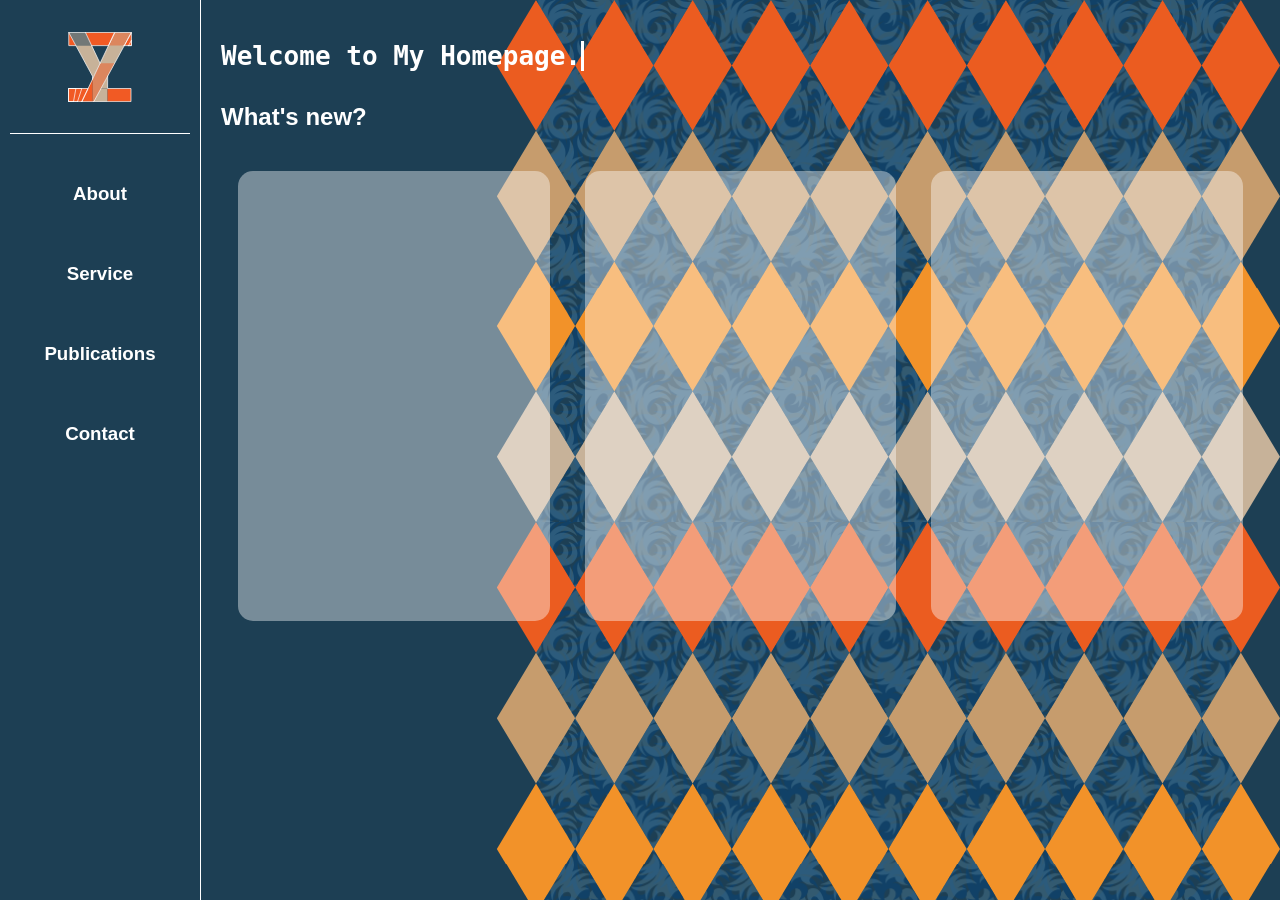
==== index.html @ d4dcdb44 "Add files via upload" ====
<!DOCTYPE html>
<html lang="en">
<head>
    <meta charset="UTF-8">
    <meta name="viewport" content="width=device-width, initial-scale=1.0">
    <title>Home Page</title>
    <link rel="stylesheet" href="styles.css">
</head>
<body>
    <div class="container">
        <div class="nav">
            <div class = "logo">
                <h1><a href="./index.html">
                    <img src="icon.svg" alt="Logo", style="height: 70px;">
                </a></h1>
            </div>
            <div class="dropdown-menu">
                <h3><div class = "dropdown-menu-subclass">About</div></h3>
                <ul>
                    <li><a href="./about/cv.html">Curriculum
                          Vitae</a></li>
                    <li><a href="./about/rp.html">Research Proposal</a></li>
                    <li><a href="./about/pv.html">Personal Values</a></li>
                </ul>
            </div>
            <div class="dropdown-menu">
                <h3><div class = "dropdown-menu-subclass">Service</div></h3>
                <ul>
                    <li><a href="./service/school.html">At School</a></li>
                    <li><a href="./service/social.html">Social</a></li>
                </ul>
            </div>
            <div class="dropdown-menu">
                <h3><a href="./publications.html"><div class = "dropdown-menu-subclass">Publications</div></a></h3>
            </div>
            <div class="dropdown-menu">
                <h3><div class = "dropdown-menu-subclass">Contact</div></h3>
                <ul>
                    <li><a href="#">Email</a></li>
                    <li><a href="#">WeChat</a></li>
                </ul>
            </div>
        </div>
        <div class="content">
            <h1><span class = "type-writer">Welcome to My Homepage.</span></h1>
            <h2><p>What's new?</p></h2>
            <div class="cards-container">
                <div class="cards">
                </div>
                <div class="cards">

                </div>
                <div class="cards">
                    
                </div>
            </div>
        </div>
    </div>
    <script src="script.js"></script>
</body>
</html>
---- styles.css ----
body, html {
    margin: 0;
    padding: 0;
    height: 100%;
    font-family: Arial, sans-serif, monospace;
}
.container {
    display: flex;
    height: 100vh;
}

.logo {
    text-align: center;
    width: 100%;
    background-color: #1d3f54;
    color: #e5c409;
    padding: 1px;
    box-sizing: border-box;
    /* add a border line at the bottom */
    border-bottom: 1px solid white;
}

.logo a {
    color: #e5c409;
    text-decoration: none;
}

.nav {
    width: 200px;
    background-color: #1d3f54;
    color: white;
    padding: 10px;
    box-sizing: border-box;
}

.dropdown-menu {
    margin-top: 30px;
    text-align: center;
    height: 50px;
    overflow-y: hidden;
    text-decoration: none;
    border: none;
}

.dropdown-menu:hover {
    border: white 1px solid;
    transition: all 1s ease;
}

.dropdown-menu:hover .dropdown-menu-subclass {
    color: #e5c409;
}

.dropdown-menu a {
    color: white;
    text-decoration: none;
}

.dropdown-menu ul a{
    color: white;
    text-decoration: none;
}

.dropdown-menu ul li {
    /* margin-bottom: 10px; */
    list-style: none;
    text-align: center;
    transform: translateX(-20px);
    padding: 10px;
}

.dropdown-menu ul a:hover {
    color: #e5c409;
    transition: color 1s;
}

.dropdown-menu ul li:hover {
    background-color: #1d3f54;
    border-radius: 10px;
    border: white 1px solid;
    transition: all 1s ease;
}

.content {
    flex: 1;
    padding: 20px;
    box-sizing: border-box;
    /* add linear gradient color */
    /* background: linear-gradient(90deg, #1d3f54, #e5c409); */
    /* use bg.svg as background */
    background-image: url('./bg.svg');
    border-left: 1px solid white;
}

.content h2 {
    color: white;
}

.type-writer {
    display: inline-block;
    font-family: monospace;
    white-space: nowrap;
    overflow: hidden;
    color: white;
    border-right: .15em solid white;
    animation: typewriter 2s steps(22) 1s 1 normal both, blink .75s step-end infinite;
}

@keyframes typewriter {
    from { width: 0; }
    to { width: 360px; }
}

@keyframes blink {
    50% { border-color: transparent; }
}

.cards-container {
    margin-top: 40px;
    display: flex;
    justify-content: space-around;
    flex-wrap: wrap;
}

.cards {
    width: 30%;
    height: 450px;
    border-radius: 15px;
    background-color: rgba(255, 255, 255, 0.4);
}

.cards:hover {
    background-color: rgba(255, 255, 255, 0.8);
    transition: all 1s ease;
}
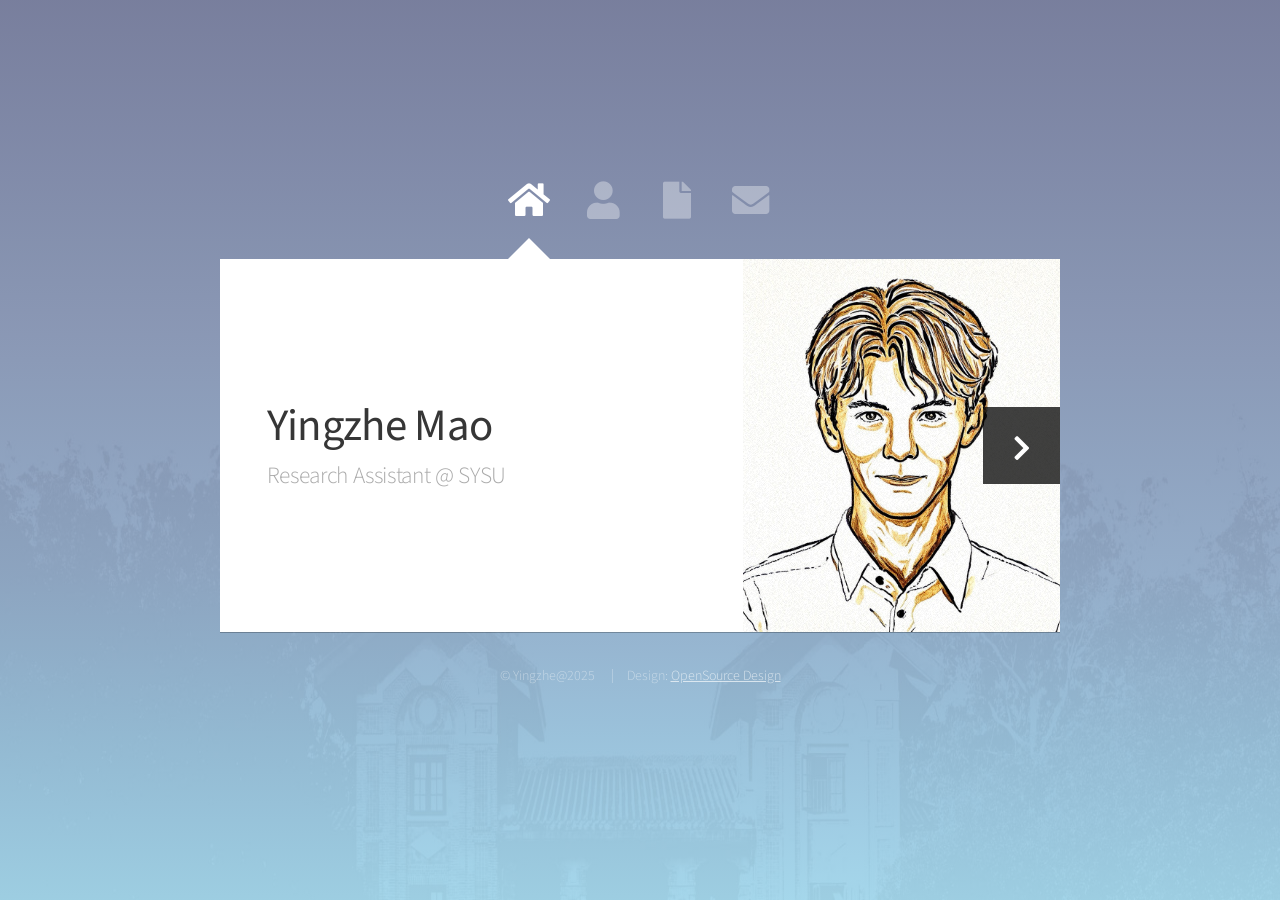
==== commit fea557a8: "Put all into git" ====
--- a/index.html
+++ b/index.html
@@ -1,61 +1,186 @@
-<!DOCTYPE html>
-<html lang="en">
-<head>
-    <meta charset="UTF-8">
-    <meta name="viewport" content="width=device-width, initial-scale=1.0">
-    <title>Home Page</title>
-    <link rel="stylesheet" href="styles.css">
-</head>
-<body>
-    <div class="container">
-        <div class="nav">
-            <div class = "logo">
-                <h1><a href="./index.html">
-                    <img src="icon.svg" alt="Logo", style="height: 70px;">
-                </a></h1>
-            </div>
-            <div class="dropdown-menu">
-                <h3><div class = "dropdown-menu-subclass">About</div></h3>
-                <ul>
-                    <li><a href="./about/cv.html">Curriculum
-                          Vitae</a></li>
-                    <li><a href="./about/rp.html">Research Proposal</a></li>
-                    <li><a href="./about/pv.html">Personal Values</a></li>
-                </ul>
-            </div>
-            <div class="dropdown-menu">
-                <h3><div class = "dropdown-menu-subclass">Service</div></h3>
-                <ul>
-                    <li><a href="./service/school.html">At School</a></li>
-                    <li><a href="./service/social.html">Social</a></li>
-                </ul>
-            </div>
-            <div class="dropdown-menu">
-                <h3><a href="./publications.html"><div class = "dropdown-menu-subclass">Publications</div></a></h3>
-            </div>
-            <div class="dropdown-menu">
-                <h3><div class = "dropdown-menu-subclass">Contact</div></h3>
-                <ul>
-                    <li><a href="#">Email</a></li>
-                    <li><a href="#">WeChat</a></li>
-                </ul>
-            </div>
-        </div>
-        <div class="content">
-            <h1><span class = "type-writer">Welcome to My Homepage.</span></h1>
-            <h2><p>What's new?</p></h2>
-            <div class="cards-container">
-                <div class="cards">
-                </div>
-                <div class="cards">
-
-                </div>
-                <div class="cards">
-                    
-                </div>
-            </div>
-        </div>
-    </div>
-    <script src="script.js"></script>
-</body>
+<!DOCTYPE HTML>
+<!--
+	Astral by HTML5 UP
+	html5up.net | @ajlkn
+	Free for personal and commercial use under the CCA 3.0 license (html5up.net/license)
+-->
+<html>
+
+<head>
+	<title>Yingzhe Mao</title>
+	<meta charset="utf-8" />
+	<meta name="viewport" content="width=device-width, initial-scale=1, user-scalable=no" />
+	<link rel="stylesheet" href="assets/css/main.css" />
+	<noscript>
+		<link rel="stylesheet" href="assets/css/noscript.css" />
+	</noscript>
+</head>
+
+<body class="is-preload">
+
+	<!-- Wrapper-->
+	<div id="wrapper">
+
+		<!-- Nav -->
+		<nav id="nav">
+			<a href="#" class="icon solid fa-home"><span>Home</span></a>
+			<a href="#cv" class="icon solid fa-user"><span>About</span></a>
+			<a href="#work" class="icon solid fa-file"><span>Work</span></a>
+			<a href="#contact" class="icon solid fa-envelope"><span>Contact</span></a>
+		</nav>
+
+		<!-- Main -->
+		<div id="main">
+
+			<!-- Me -->
+			<article id="home" class="panel intro">
+				<header>
+					<h1>Yingzhe Mao</h1>
+					<p>Research Assistant @ SYSU</p>
+				</header>
+				<a href="#cv" class="jumplink pic">
+					<span class="arrow icon solid fa-chevron-right"><span>See my Curriculum Vitae</span></span>
+					<img src="images/me.jpg" alt="" />
+				</a>
+			</article>
+
+			<!-- CV -->
+			<article id="cv" class="panel">
+				<header>
+					<h2>Curriculum Vitae</h2>
+				</header>
+				<div class="cv-table">
+					<dl>
+						<dt>Name</dt>
+						<dd>Yingzhe Mao</dd>
+
+						<dt>E-Mail</dt>
+						<dd>myzz2003z@gmail.com</dd>
+
+						<dt>Education Background</dt>
+						<dd>
+							<h3>Sun Yat-sen University</h3>
+							<p>B. Eng. 2021.9 - 2025.6</p>
+							<ul>
+								<li> 2021.9-2022.6 at School of Aeronautics and Astronautics</li>
+								<li> 2022.9-2025.6 at School of Electronics and Communication Engineering</li>
+							</ul>
+						</dd>
+
+						<dt>Work Experience</dt>
+						<dd>
+							<h3>Sun Yat-sen University</h3>
+							<p>2025.6 - Present</p>
+							<p>Research Assistant</p>
+							<ul>
+								<li>Participant: Embodied agents empowered wireless communications</li>
+								<li>Instructor: LLMs as teaching assistants in telecom-related courses</li>
+							</ul>
+						</dd>
+
+						<dt>Skills</dt>
+						<dd>
+							<ul>
+								<li><strong>Programming Languages:</strong> Python, C/C++, Matlab</li>
+								<li><strong>Preferred Framework:</strong> PyTorch</li>
+								<li><strong>Tools:</strong> USRP, STM32</li>
+								<li><strong>Others:</strong> Deep Learning/Reinforcement Learning Algorithms</li>
+							</ul>
+						</dd>
+
+						<dt>Scholarships & Awards</dt>
+						<dd>
+							<ul>
+								<li><strong>Outstanding Student Scholarship</strong> - [1st] - [SYSU] - [2024]</li>
+								<li><strong>Outstanding Student Scholarship</strong> - [3rd] - [SYSU] - [2023]</li>
+								<li><strong>National College students' Electronics Design Competition (Guangdong
+										Province)</strong> - [2nd] - [The Education Department of Guangdong] - [2023]
+								</li>
+							</ul>
+						</dd>
+
+						<dt>Languages</dt>
+						<dd>
+							<p>Mandarin (Native)</p>
+							<p>English (Fluent)</p>
+						</dd>
+					</dl>
+				</div>
+			</article>
+
+			<!-- Work -->
+			<article id="work" class="panel">
+				<header>
+					<h2>Work</h2>
+				</header>
+				<p>
+					My investigations are focused on the intersection of wireless communications and artificial intelligence.
+				</p>
+				<section>
+					<div class="row">
+						<div class="col-4 col-6-medium col-12-small">
+							<a>SwinJSCC-DNN</a>
+							<a href="#" class="image fit"><img src="images/work1.jpg" alt=""></a>
+						</div>
+						<div class="col-4 col-6-medium col-12-small">
+							<a>ChanINR</a>
+							<a href="#" class="image fit"><img src="images/work2.jpg" alt=""></a>
+						</div>
+						<div class="col-4 col-6-medium col-12-small">
+							<a>Auto-encoders in PHY</a>
+							<a href="#" class="image fit"><img src="images/work3.jpg" alt=""></a>
+						</div>
+					</div>
+				</section>
+			</article>
+
+			<!-- Contact -->
+			<article id="contact" class="panel">
+				<header>
+					<h2>Contact Me</h2>
+				</header>
+				<form action="#" method="post">
+					<div>
+						<div class="row">
+							<div class="col-6 col-12-medium">
+								<input type="text" name="name" placeholder="Name" />
+							</div>
+							<div class="col-6 col-12-medium">
+								<input type="text" name="email" placeholder="Email" />
+							</div>
+							<div class="col-12">
+								<input type="text" name="subject" placeholder="Subject" />
+							</div>
+							<div class="col-12">
+								<textarea name="message" placeholder="Message" rows="6"></textarea>
+							</div>
+							<div class="col-12">
+								<input type="submit" value="Send Message" />
+							</div>
+						</div>
+					</div>
+				</form>
+			</article>
+
+		</div>
+
+		<!-- Footer -->
+		<div id="footer">
+			<ul class="copyright">
+				<li>&copy; Yingzhe@2025</li>
+				<li>Design: <a href="http://html5up.net">OpenSource Design</a></li>
+			</ul>
+		</div>
+
+	</div>
+
+	<!-- Scripts -->
+	<script src="assets/js/jquery.min.js"></script>
+	<script src="assets/js/browser.min.js"></script>
+	<script src="assets/js/breakpoints.min.js"></script>
+	<script src="assets/js/util.js"></script>
+	<script src="assets/js/main.js"></script>
+
+</body>
+
 </html>
--- a/assets/css/main.css
+++ b/assets/css/main.css
@@ -0,0 +1,2458 @@
+@import url("https://fonts.googleapis.com/css?family=Source+Sans+Pro:300,400,300italic,400italic");
+@import url("fontawesome-all.min.css");
+
+/*
+	Astral by HTML5 UP
+	html5up.net | @ajlkn
+	Free for personal and commercial use under the CCA 3.0 license (html5up.net/license)
+*/
+
+html,
+body,
+div,
+span,
+applet,
+object,
+iframe,
+h1,
+h2,
+h3,
+h4,
+h5,
+h6,
+p,
+blockquote,
+pre,
+a,
+abbr,
+acronym,
+address,
+big,
+cite,
+code,
+del,
+dfn,
+em,
+img,
+ins,
+kbd,
+q,
+s,
+samp,
+small,
+strike,
+strong,
+sub,
+sup,
+tt,
+var,
+b,
+u,
+i,
+center,
+dl,
+dt,
+dd,
+ol,
+ul,
+li,
+fieldset,
+form,
+label,
+legend,
+table,
+caption,
+tbody,
+tfoot,
+thead,
+tr,
+th,
+td,
+article,
+aside,
+canvas,
+details,
+embed,
+figure,
+figcaption,
+footer,
+header,
+hgroup,
+menu,
+nav,
+output,
+ruby,
+section,
+summary,
+time,
+mark,
+audio,
+video {
+	margin: 0;
+	padding: 0;
+	border: 0;
+	font-size: 100%;
+	font: inherit;
+	vertical-align: baseline;
+}
+
+article,
+aside,
+details,
+figcaption,
+figure,
+footer,
+header,
+hgroup,
+menu,
+nav,
+section {
+	display: block;
+}
+
+body {
+	line-height: 1;
+}
+
+ol,
+ul {
+	list-style: none;
+}
+
+blockquote,
+q {
+	quotes: none;
+}
+
+blockquote:before,
+blockquote:after,
+q:before,
+q:after {
+	content: '';
+	content: none;
+}
+
+table {
+	border-collapse: collapse;
+	border-spacing: 0;
+}
+
+body {
+	-webkit-text-size-adjust: none;
+}
+
+mark {
+	background-color: transparent;
+	color: inherit;
+}
+
+input::-moz-focus-inner {
+	border: 0;
+	padding: 0;
+}
+
+input,
+select,
+textarea {
+	-moz-appearance: none;
+	-webkit-appearance: none;
+	-ms-appearance: none;
+	appearance: none;
+}
+
+/* Row */
+
+.row {
+	display: flex;
+	flex-wrap: wrap;
+	box-sizing: border-box;
+	align-items: stretch;
+}
+
+.row>* {
+	box-sizing: border-box;
+}
+
+.row.gtr-uniform>*> :last-child {
+	margin-bottom: 0;
+}
+
+.row.aln-left {
+	justify-content: flex-start;
+}
+
+.row.aln-center {
+	justify-content: center;
+}
+
+.row.aln-right {
+	justify-content: flex-end;
+}
+
+.row.aln-top {
+	align-items: flex-start;
+}
+
+.row.aln-middle {
+	align-items: center;
+}
+
+.row.aln-bottom {
+	align-items: flex-end;
+}
+
+.row>.imp {
+	order: -1;
+}
+
+.row>.col-1 {
+	width: 8.33333%;
+}
+
+.row>.off-1 {
+	margin-left: 8.33333%;
+}
+
+.row>.col-2 {
+	width: 16.66667%;
+}
+
+.row>.off-2 {
+	margin-left: 16.66667%;
+}
+
+.row>.col-3 {
+	width: 25%;
+}
+
+.row>.off-3 {
+	margin-left: 25%;
+}
+
+.row>.col-4 {
+	width: 33.33333%;
+}
+
+.row>.off-4 {
+	margin-left: 33.33333%;
+}
+
+.row>.col-5 {
+	width: 41.66667%;
+}
+
+.row>.off-5 {
+	margin-left: 41.66667%;
+}
+
+.row>.col-6 {
+	width: 50%;
+}
+
+.row>.off-6 {
+	margin-left: 50%;
+}
+
+.row>.col-7 {
+	width: 58.33333%;
+}
+
+.row>.off-7 {
+	margin-left: 58.33333%;
+}
+
+.row>.col-8 {
+	width: 66.66667%;
+}
+
+.row>.off-8 {
+	margin-left: 66.66667%;
+}
+
+.row>.col-9 {
+	width: 75%;
+}
+
+.row>.off-9 {
+	margin-left: 75%;
+}
+
+.row>.col-10 {
+	width: 83.33333%;
+}
+
+.row>.off-10 {
+	margin-left: 83.33333%;
+}
+
+.row>.col-11 {
+	width: 91.66667%;
+}
+
+.row>.off-11 {
+	margin-left: 91.66667%;
+}
+
+.row>.col-12 {
+	width: 100%;
+}
+
+.row>.off-12 {
+	margin-left: 100%;
+}
+
+.row.gtr-0 {
+	margin-top: 0em;
+	margin-left: 0em;
+}
+
+.row.gtr-0>* {
+	padding: 0em 0 0 0em;
+}
+
+.row.gtr-0.gtr-uniform {
+	margin-top: 0em;
+}
+
+.row.gtr-0.gtr-uniform>* {
+	padding-top: 0em;
+}
+
+.row.gtr-25 {
+	margin-top: -0.3125em;
+	margin-left: -0.3125em;
+}
+
+.row.gtr-25>* {
+	padding: 0.3125em 0 0 0.3125em;
+}
+
+.row.gtr-25.gtr-uniform {
+	margin-top: -0.3125em;
+}
+
+.row.gtr-25.gtr-uniform>* {
+	padding-top: 0.3125em;
+}
+
+.row.gtr-50 {
+	margin-top: -0.625em;
+	margin-left: -0.625em;
+}
+
+.row.gtr-50>* {
+	padding: 0.625em 0 0 0.625em;
+}
+
+.row.gtr-50.gtr-uniform {
+	margin-top: -0.625em;
+}
+
+.row.gtr-50.gtr-uniform>* {
+	padding-top: 0.625em;
+}
+
+.row {
+	margin-top: -1.25em;
+	margin-left: -1.25em;
+}
+
+.row>* {
+	padding: 1.25em 0 0 1.25em;
+}
+
+.row.gtr-uniform {
+	margin-top: -1.25em;
+}
+
+.row.gtr-uniform>* {
+	padding-top: 1.25em;
+}
+
+.row.gtr-150 {
+	margin-top: -1.875em;
+	margin-left: -1.875em;
+}
+
+.row.gtr-150>* {
+	padding: 1.875em 0 0 1.875em;
+}
+
+.row.gtr-150.gtr-uniform {
+	margin-top: -1.875em;
+}
+
+.row.gtr-150.gtr-uniform>* {
+	padding-top: 1.875em;
+}
+
+.row.gtr-200 {
+	margin-top: -2.5em;
+	margin-left: -2.5em;
+}
+
+.row.gtr-200>* {
+	padding: 2.5em 0 0 2.5em;
+}
+
+.row.gtr-200.gtr-uniform {
+	margin-top: -2.5em;
+}
+
+.row.gtr-200.gtr-uniform>* {
+	padding-top: 2.5em;
+}
+
+@media screen and (max-width: 1680px) {
+
+	.row {
+		display: flex;
+		flex-wrap: wrap;
+		box-sizing: border-box;
+		align-items: stretch;
+	}
+
+	.row>* {
+		box-sizing: border-box;
+	}
+
+	.row.gtr-uniform>*> :last-child {
+		margin-bottom: 0;
+	}
+
+	.row.aln-left {
+		justify-content: flex-start;
+	}
+
+	.row.aln-center {
+		justify-content: center;
+	}
+
+	.row.aln-right {
+		justify-content: flex-end;
+	}
+
+	.row.aln-top {
+		align-items: flex-start;
+	}
+
+	.row.aln-middle {
+		align-items: center;
+	}
+
+	.row.aln-bottom {
+		align-items: flex-end;
+	}
+
+	.row>.imp-xlarge {
+		order: -1;
+	}
+
+	.row>.col-1-xlarge {
+		width: 8.33333%;
+	}
+
+	.row>.off-1-xlarge {
+		margin-left: 8.33333%;
+	}
+
+	.row>.col-2-xlarge {
+		width: 16.66667%;
+	}
+
+	.row>.off-2-xlarge {
+		margin-left: 16.66667%;
+	}
+
+	.row>.col-3-xlarge {
+		width: 25%;
+	}
+
+	.row>.off-3-xlarge {
+		margin-left: 25%;
+	}
+
+	.row>.col-4-xlarge {
+		width: 33.33333%;
+	}
+
+	.row>.off-4-xlarge {
+		margin-left: 33.33333%;
+	}
+
+	.row>.col-5-xlarge {
+		width: 41.66667%;
+	}
+
+	.row>.off-5-xlarge {
+		margin-left: 41.66667%;
+	}
+
+	.row>.col-6-xlarge {
+		width: 50%;
+	}
+
+	.row>.off-6-xlarge {
+		margin-left: 50%;
+	}
+
+	.row>.col-7-xlarge {
+		width: 58.33333%;
+	}
+
+	.row>.off-7-xlarge {
+		margin-left: 58.33333%;
+	}
+
+	.row>.col-8-xlarge {
+		width: 66.66667%;
+	}
+
+	.row>.off-8-xlarge {
+		margin-left: 66.66667%;
+	}
+
+	.row>.col-9-xlarge {
+		width: 75%;
+	}
+
+	.row>.off-9-xlarge {
+		margin-left: 75%;
+	}
+
+	.row>.col-10-xlarge {
+		width: 83.33333%;
+	}
+
+	.row>.off-10-xlarge {
+		margin-left: 83.33333%;
+	}
+
+	.row>.col-11-xlarge {
+		width: 91.66667%;
+	}
+
+	.row>.off-11-xlarge {
+		margin-left: 91.66667%;
+	}
+
+	.row>.col-12-xlarge {
+		width: 100%;
+	}
+
+	.row>.off-12-xlarge {
+		margin-left: 100%;
+	}
+
+	.row.gtr-0 {
+		margin-top: 0em;
+		margin-left: 0em;
+	}
+
+	.row.gtr-0>* {
+		padding: 0em 0 0 0em;
+	}
+
+	.row.gtr-0.gtr-uniform {
+		margin-top: 0em;
+	}
+
+	.row.gtr-0.gtr-uniform>* {
+		padding-top: 0em;
+	}
+
+	.row.gtr-25 {
+		margin-top: -0.3125em;
+		margin-left: -0.3125em;
+	}
+
+	.row.gtr-25>* {
+		padding: 0.3125em 0 0 0.3125em;
+	}
+
+	.row.gtr-25.gtr-uniform {
+		margin-top: -0.3125em;
+	}
+
+	.row.gtr-25.gtr-uniform>* {
+		padding-top: 0.3125em;
+	}
+
+	.row.gtr-50 {
+		margin-top: -0.625em;
+		margin-left: -0.625em;
+	}
+
+	.row.gtr-50>* {
+		padding: 0.625em 0 0 0.625em;
+	}
+
+	.row.gtr-50.gtr-uniform {
+		margin-top: -0.625em;
+	}
+
+	.row.gtr-50.gtr-uniform>* {
+		padding-top: 0.625em;
+	}
+
+	.row {
+		margin-top: -1.25em;
+		margin-left: -1.25em;
+	}
+
+	.row>* {
+		padding: 1.25em 0 0 1.25em;
+	}
+
+	.row.gtr-uniform {
+		margin-top: -1.25em;
+	}
+
+	.row.gtr-uniform>* {
+		padding-top: 1.25em;
+	}
+
+	.row.gtr-150 {
+		margin-top: -1.875em;
+		margin-left: -1.875em;
+	}
+
+	.row.gtr-150>* {
+		padding: 1.875em 0 0 1.875em;
+	}
+
+	.row.gtr-150.gtr-uniform {
+		margin-top: -1.875em;
+	}
+
+	.row.gtr-150.gtr-uniform>* {
+		padding-top: 1.875em;
+	}
+
+	.row.gtr-200 {
+		margin-top: -2.5em;
+		margin-left: -2.5em;
+	}
+
+	.row.gtr-200>* {
+		padding: 2.5em 0 0 2.5em;
+	}
+
+	.row.gtr-200.gtr-uniform {
+		margin-top: -2.5em;
+	}
+
+	.row.gtr-200.gtr-uniform>* {
+		padding-top: 2.5em;
+	}
+
+}
+
+@media screen and (max-width: 1280px) {
+
+	.row {
+		display: flex;
+		flex-wrap: wrap;
+		box-sizing: border-box;
+		align-items: stretch;
+	}
+
+	.row>* {
+		box-sizing: border-box;
+	}
+
+	.row.gtr-uniform>*> :last-child {
+		margin-bottom: 0;
+	}
+
+	.row.aln-left {
+		justify-content: flex-start;
+	}
+
+	.row.aln-center {
+		justify-content: center;
+	}
+
+	.row.aln-right {
+		justify-content: flex-end;
+	}
+
+	.row.aln-top {
+		align-items: flex-start;
+	}
+
+	.row.aln-middle {
+		align-items: center;
+	}
+
+	.row.aln-bottom {
+		align-items: flex-end;
+	}
+
+	.row>.imp-large {
+		order: -1;
+	}
+
+	.row>.col-1-large {
+		width: 8.33333%;
+	}
+
+	.row>.off-1-large {
+		margin-left: 8.33333%;
+	}
+
+	.row>.col-2-large {
+		width: 16.66667%;
+	}
+
+	.row>.off-2-large {
+		margin-left: 16.66667%;
+	}
+
+	.row>.col-3-large {
+		width: 25%;
+	}
+
+	.row>.off-3-large {
+		margin-left: 25%;
+	}
+
+	.row>.col-4-large {
+		width: 33.33333%;
+	}
+
+	.row>.off-4-large {
+		margin-left: 33.33333%;
+	}
+
+	.row>.col-5-large {
+		width: 41.66667%;
+	}
+
+	.row>.off-5-large {
+		margin-left: 41.66667%;
+	}
+
+	.row>.col-6-large {
+		width: 50%;
+	}
+
+	.row>.off-6-large {
+		margin-left: 50%;
+	}
+
+	.row>.col-7-large {
+		width: 58.33333%;
+	}
+
+	.row>.off-7-large {
+		margin-left: 58.33333%;
+	}
+
+	.row>.col-8-large {
+		width: 66.66667%;
+	}
+
+	.row>.off-8-large {
+		margin-left: 66.66667%;
+	}
+
+	.row>.col-9-large {
+		width: 75%;
+	}
+
+	.row>.off-9-large {
+		margin-left: 75%;
+	}
+
+	.row>.col-10-large {
+		width: 83.33333%;
+	}
+
+	.row>.off-10-large {
+		margin-left: 83.33333%;
+	}
+
+	.row>.col-11-large {
+		width: 91.66667%;
+	}
+
+	.row>.off-11-large {
+		margin-left: 91.66667%;
+	}
+
+	.row>.col-12-large {
+		width: 100%;
+	}
+
+	.row>.off-12-large {
+		margin-left: 100%;
+	}
+
+	.row.gtr-0 {
+		margin-top: 0em;
+		margin-left: 0em;
+	}
+
+	.row.gtr-0>* {
+		padding: 0em 0 0 0em;
+	}
+
+	.row.gtr-0.gtr-uniform {
+		margin-top: 0em;
+	}
+
+	.row.gtr-0.gtr-uniform>* {
+		padding-top: 0em;
+	}
+
+	.row.gtr-25 {
+		margin-top: -0.3125em;
+		margin-left: -0.3125em;
+	}
+
+	.row.gtr-25>* {
+		padding: 0.3125em 0 0 0.3125em;
+	}
+
+	.row.gtr-25.gtr-uniform {
+		margin-top: -0.3125em;
+	}
+
+	.row.gtr-25.gtr-uniform>* {
+		padding-top: 0.3125em;
+	}
+
+	.row.gtr-50 {
+		margin-top: -0.625em;
+		margin-left: -0.625em;
+	}
+
+	.row.gtr-50>* {
+		padding: 0.625em 0 0 0.625em;
+	}
+
+	.row.gtr-50.gtr-uniform {
+		margin-top: -0.625em;
+	}
+
+	.row.gtr-50.gtr-uniform>* {
+		padding-top: 0.625em;
+	}
+
+	.row {
+		margin-top: -1.25em;
+		margin-left: -1.25em;
+	}
+
+	.row>* {
+		padding: 1.25em 0 0 1.25em;
+	}
+
+	.row.gtr-uniform {
+		margin-top: -1.25em;
+	}
+
+	.row.gtr-uniform>* {
+		padding-top: 1.25em;
+	}
+
+	.row.gtr-150 {
+		margin-top: -1.875em;
+		margin-left: -1.875em;
+	}
+
+	.row.gtr-150>* {
+		padding: 1.875em 0 0 1.875em;
+	}
+
+	.row.gtr-150.gtr-uniform {
+		margin-top: -1.875em;
+	}
+
+	.row.gtr-150.gtr-uniform>* {
+		padding-top: 1.875em;
+	}
+
+	.row.gtr-200 {
+		margin-top: -2.5em;
+		margin-left: -2.5em;
+	}
+
+	.row.gtr-200>* {
+		padding: 2.5em 0 0 2.5em;
+	}
+
+	.row.gtr-200.gtr-uniform {
+		margin-top: -2.5em;
+	}
+
+	.row.gtr-200.gtr-uniform>* {
+		padding-top: 2.5em;
+	}
+
+}
+
+@media screen and (max-width: 980px) {
+
+	.row {
+		display: flex;
+		flex-wrap: wrap;
+		box-sizing: border-box;
+		align-items: stretch;
+	}
+
+	.row>* {
+		box-sizing: border-box;
+	}
+
+	.row.gtr-uniform>*> :last-child {
+		margin-bottom: 0;
+	}
+
+	.row.aln-left {
+		justify-content: flex-start;
+	}
+
+	.row.aln-center {
+		justify-content: center;
+	}
+
+	.row.aln-right {
+		justify-content: flex-end;
+	}
+
+	.row.aln-top {
+		align-items: flex-start;
+	}
+
+	.row.aln-middle {
+		align-items: center;
+	}
+
+	.row.aln-bottom {
+		align-items: flex-end;
+	}
+
+	.row>.imp-medium {
+		order: -1;
+	}
+
+	.row>.col-1-medium {
+		width: 8.33333%;
+	}
+
+	.row>.off-1-medium {
+		margin-left: 8.33333%;
+	}
+
+	.row>.col-2-medium {
+		width: 16.66667%;
+	}
+
+	.row>.off-2-medium {
+		margin-left: 16.66667%;
+	}
+
+	.row>.col-3-medium {
+		width: 25%;
+	}
+
+	.row>.off-3-medium {
+		margin-left: 25%;
+	}
+
+	.row>.col-4-medium {
+		width: 33.33333%;
+	}
+
+	.row>.off-4-medium {
+		margin-left: 33.33333%;
+	}
+
+	.row>.col-5-medium {
+		width: 41.66667%;
+	}
+
+	.row>.off-5-medium {
+		margin-left: 41.66667%;
+	}
+
+	.row>.col-6-medium {
+		width: 50%;
+	}
+
+	.row>.off-6-medium {
+		margin-left: 50%;
+	}
+
+	.row>.col-7-medium {
+		width: 58.33333%;
+	}
+
+	.row>.off-7-medium {
+		margin-left: 58.33333%;
+	}
+
+	.row>.col-8-medium {
+		width: 66.66667%;
+	}
+
+	.row>.off-8-medium {
+		margin-left: 66.66667%;
+	}
+
+	.row>.col-9-medium {
+		width: 75%;
+	}
+
+	.row>.off-9-medium {
+		margin-left: 75%;
+	}
+
+	.row>.col-10-medium {
+		width: 83.33333%;
+	}
+
+	.row>.off-10-medium {
+		margin-left: 83.33333%;
+	}
+
+	.row>.col-11-medium {
+		width: 91.66667%;
+	}
+
+	.row>.off-11-medium {
+		margin-left: 91.66667%;
+	}
+
+	.row>.col-12-medium {
+		width: 100%;
+	}
+
+	.row>.off-12-medium {
+		margin-left: 100%;
+	}
+
+	.row.gtr-0 {
+		margin-top: 0em;
+		margin-left: 0em;
+	}
+
+	.row.gtr-0>* {
+		padding: 0em 0 0 0em;
+	}
+
+	.row.gtr-0.gtr-uniform {
+		margin-top: 0em;
+	}
+
+	.row.gtr-0.gtr-uniform>* {
+		padding-top: 0em;
+	}
+
+	.row.gtr-25 {
+		margin-top: -0.3125em;
+		margin-left: -0.3125em;
+	}
+
+	.row.gtr-25>* {
+		padding: 0.3125em 0 0 0.3125em;
+	}
+
+	.row.gtr-25.gtr-uniform {
+		margin-top: -0.3125em;
+	}
+
+	.row.gtr-25.gtr-uniform>* {
+		padding-top: 0.3125em;
+	}
+
+	.row.gtr-50 {
+		margin-top: -0.625em;
+		margin-left: -0.625em;
+	}
+
+	.row.gtr-50>* {
+		padding: 0.625em 0 0 0.625em;
+	}
+
+	.row.gtr-50.gtr-uniform {
+		margin-top: -0.625em;
+	}
+
+	.row.gtr-50.gtr-uniform>* {
+		padding-top: 0.625em;
+	}
+
+	.row {
+		margin-top: -1.25em;
+		margin-left: -1.25em;
+	}
+
+	.row>* {
+		padding: 1.25em 0 0 1.25em;
+	}
+
+	.row.gtr-uniform {
+		margin-top: -1.25em;
+	}
+
+	.row.gtr-uniform>* {
+		padding-top: 1.25em;
+	}
+
+	.row.gtr-150 {
+		margin-top: -1.875em;
+		margin-left: -1.875em;
+	}
+
+	.row.gtr-150>* {
+		padding: 1.875em 0 0 1.875em;
+	}
+
+	.row.gtr-150.gtr-uniform {
+		margin-top: -1.875em;
+	}
+
+	.row.gtr-150.gtr-uniform>* {
+		padding-top: 1.875em;
+	}
+
+	.row.gtr-200 {
+		margin-top: -2.5em;
+		margin-left: -2.5em;
+	}
+
+	.row.gtr-200>* {
+		padding: 2.5em 0 0 2.5em;
+	}
+
+	.row.gtr-200.gtr-uniform {
+		margin-top: -2.5em;
+	}
+
+	.row.gtr-200.gtr-uniform>* {
+		padding-top: 2.5em;
+	}
+
+}
+
+@media screen and (max-width: 736px) {
+
+	.row {
+		display: flex;
+		flex-wrap: wrap;
+		box-sizing: border-box;
+		align-items: stretch;
+	}
+
+	.row>* {
+		box-sizing: border-box;
+	}
+
+	.row.gtr-uniform>*> :last-child {
+		margin-bottom: 0;
+	}
+
+	.row.aln-left {
+		justify-content: flex-start;
+	}
+
+	.row.aln-center {
+		justify-content: center;
+	}
+
+	.row.aln-right {
+		justify-content: flex-end;
+	}
+
+	.row.aln-top {
+		align-items: flex-start;
+	}
+
+	.row.aln-middle {
+		align-items: center;
+	}
+
+	.row.aln-bottom {
+		align-items: flex-end;
+	}
+
+	.row>.imp-small {
+		order: -1;
+	}
+
+	.row>.col-1-small {
+		width: 8.33333%;
+	}
+
+	.row>.off-1-small {
+		margin-left: 8.33333%;
+	}
+
+	.row>.col-2-small {
+		width: 16.66667%;
+	}
+
+	.row>.off-2-small {
+		margin-left: 16.66667%;
+	}
+
+	.row>.col-3-small {
+		width: 25%;
+	}
+
+	.row>.off-3-small {
+		margin-left: 25%;
+	}
+
+	.row>.col-4-small {
+		width: 33.33333%;
+	}
+
+	.row>.off-4-small {
+		margin-left: 33.33333%;
+	}
+
+	.row>.col-5-small {
+		width: 41.66667%;
+	}
+
+	.row>.off-5-small {
+		margin-left: 41.66667%;
+	}
+
+	.row>.col-6-small {
+		width: 50%;
+	}
+
+	.row>.off-6-small {
+		margin-left: 50%;
+	}
+
+	.row>.col-7-small {
+		width: 58.33333%;
+	}
+
+	.row>.off-7-small {
+		margin-left: 58.33333%;
+	}
+
+	.row>.col-8-small {
+		width: 66.66667%;
+	}
+
+	.row>.off-8-small {
+		margin-left: 66.66667%;
+	}
+
+	.row>.col-9-small {
+		width: 75%;
+	}
+
+	.row>.off-9-small {
+		margin-left: 75%;
+	}
+
+	.row>.col-10-small {
+		width: 83.33333%;
+	}
+
+	.row>.off-10-small {
+		margin-left: 83.33333%;
+	}
+
+	.row>.col-11-small {
+		width: 91.66667%;
+	}
+
+	.row>.off-11-small {
+		margin-left: 91.66667%;
+	}
+
+	.row>.col-12-small {
+		width: 100%;
+	}
+
+	.row>.off-12-small {
+		margin-left: 100%;
+	}
+
+	.row.gtr-0 {
+		margin-top: 0em;
+		margin-left: 0em;
+	}
+
+	.row.gtr-0>* {
+		padding: 0em 0 0 0em;
+	}
+
+	.row.gtr-0.gtr-uniform {
+		margin-top: 0em;
+	}
+
+	.row.gtr-0.gtr-uniform>* {
+		padding-top: 0em;
+	}
+
+	.row.gtr-25 {
+		margin-top: -0.3125em;
+		margin-left: -0.3125em;
+	}
+
+	.row.gtr-25>* {
+		padding: 0.3125em 0 0 0.3125em;
+	}
+
+	.row.gtr-25.gtr-uniform {
+		margin-top: -0.3125em;
+	}
+
+	.row.gtr-25.gtr-uniform>* {
+		padding-top: 0.3125em;
+	}
+
+	.row.gtr-50 {
+		margin-top: -0.625em;
+		margin-left: -0.625em;
+	}
+
+	.row.gtr-50>* {
+		padding: 0.625em 0 0 0.625em;
+	}
+
+	.row.gtr-50.gtr-uniform {
+		margin-top: -0.625em;
+	}
+
+	.row.gtr-50.gtr-uniform>* {
+		padding-top: 0.625em;
+	}
+
+	.row {
+		margin-top: -1.25em;
+		margin-left: -1.25em;
+	}
+
+	.row>* {
+		padding: 1.25em 0 0 1.25em;
+	}
+
+	.row.gtr-uniform {
+		margin-top: -1.25em;
+	}
+
+	.row.gtr-uniform>* {
+		padding-top: 1.25em;
+	}
+
+	.row.gtr-150 {
+		margin-top: -1.875em;
+		margin-left: -1.875em;
+	}
+
+	.row.gtr-150>* {
+		padding: 1.875em 0 0 1.875em;
+	}
+
+	.row.gtr-150.gtr-uniform {
+		margin-top: -1.875em;
+	}
+
+	.row.gtr-150.gtr-uniform>* {
+		padding-top: 1.875em;
+	}
+
+	.row.gtr-200 {
+		margin-top: -2.5em;
+		margin-left: -2.5em;
+	}
+
+	.row.gtr-200>* {
+		padding: 2.5em 0 0 2.5em;
+	}
+
+	.row.gtr-200.gtr-uniform {
+		margin-top: -2.5em;
+	}
+
+	.row.gtr-200.gtr-uniform>* {
+		padding-top: 2.5em;
+	}
+
+}
+
+/* Basic */
+
+html {
+	box-sizing: border-box;
+}
+
+*,
+*:before,
+*:after {
+	box-sizing: inherit;
+}
+
+/* body {
+		background-image: url("images/habg.jpg"), url("images/bg.jpg");
+		background-repeat: repeat, no-repeat;
+		background-size: auto, 100% 100%;
+		background-attachment: fixed;
+		overflow-y: scroll;
+	} */
+
+body {
+	/*
+     * 1. 半透明的线性渐变在最上层 (作为遮罩)
+     * 2. habg.jpg 在下层 (作为底部背景)
+     */
+	 
+	/* background-image: linear-gradient(to right top,
+			rgba(118, 227, 244, 0.5),
+			rgba(102, 234, 225, 0.5),
+			rgba(117, 237, 195, 0.5),
+			rgba(153, 237, 157, 0.5),
+			rgba(198, 233, 121, 0.5)
+		), */
+		background-image: linear-gradient(to top,
+					rgba(114, 198, 235, 0.6), rgba(105, 180, 222, 0.6), rgba(97, 163, 208, 0.6), rgba(91, 145, 193, 0.6), rgba(86, 128, 178, 0.6), rgba(80, 116, 167, 0.6), rgba(74, 104, 155, 0.6), rgba(69, 92, 144, 0.6), rgba(61, 82, 134, 0.6), rgba(54, 71, 125, 0.6), rgba(47, 61, 115, 0.6), rgba(40, 51, 105, 0.6)
+		),
+		url("images/habg.jpg");
+
+	background-repeat: no-repeat, no-repeat;
+	background-size: 100% 100%, 100% 100%;
+
+	background-attachment: fixed;
+	overflow-y: scroll;
+}
+
+body.is-preload *,
+body.is-preload *:before,
+body.is-preload *:after {
+	-moz-animation: none !important;
+	-webkit-animation: none !important;
+	-ms-animation: none !important;
+	animation: none !important;
+	-moz-transition: none !important;
+	-webkit-transition: none !important;
+	-ms-transition: none !important;
+	transition: none !important;
+}
+
+body,
+input,
+textarea,
+select {
+	font-family: 'Source Sans Pro', sans-serif;
+	font-weight: 300;
+	color: #777777;
+	font-size: 20pt;
+	line-height: 1.75em;
+}
+
+@media screen and (max-width: 1680px) {
+
+	body,
+	input,
+	textarea,
+	select {
+		font-size: 15pt;
+	}
+
+}
+
+@media screen and (max-width: 1280px) {
+
+	body,
+	input,
+	textarea,
+	select {
+		font-size: 14pt;
+	}
+
+}
+
+@media screen and (max-width: 736px) {
+
+	body,
+	input,
+	textarea,
+	select {
+		font-size: 12pt;
+	}
+
+}
+
+@media screen and (max-width: 360px) {
+
+	body,
+	input,
+	textarea,
+	select {
+		font-size: 11pt;
+	}
+
+}
+
+strong,
+b,
+h1,
+h2,
+h3,
+h4,
+h5,
+h6 {
+	font-weight: 400;
+	color: #363636;
+}
+
+h1 {
+	font-size: 2.4em;
+	letter-spacing: -0.015em;
+}
+
+h2 {
+	font-size: 1.8em;
+	letter-spacing: -0.015em;
+}
+
+h3,
+h4,
+h5,
+h6 {
+	font-size: 1.25em;
+	letter-spacing: -0.015em;
+}
+
+@media screen and (max-width: 736px) {
+
+	h1 {
+		font-size: 1.75em;
+	}
+
+	h2 {
+		font-size: 1.375em;
+	}
+
+	h3,
+	h4,
+	h5,
+	h6 {
+		font-size: 1em;
+	}
+
+}
+
+blockquote {
+	border-left: solid 0.5em #ddd;
+	padding: 1em 0 1em 2em;
+	font-style: italic;
+}
+
+em,
+i {
+	font-style: italic;
+}
+
+hr {
+	border: 0;
+	border-top: solid 1px #ddd;
+	padding: 1.5em 0 0 0;
+	margin: 1.75em 0 0 0;
+}
+
+sub {
+	position: relative;
+	top: 0.5em;
+	font-size: 0.8em;
+}
+
+sup {
+	position: relative;
+	top: -0.5em;
+	font-size: 0.8em;
+}
+
+br.clear {
+	clear: both;
+}
+
+p,
+ul,
+ol,
+dl,
+table,
+blockquote,
+form {
+	margin-bottom: 2em;
+}
+
+/* Table */
+
+table {
+	width: 100%;
+}
+
+table.default tbody tr {
+	border-bottom: solid 1px #f4f4f4;
+}
+
+table.default td {
+	padding: 0.5em 1em 0.5em 1em;
+}
+
+table.default th {
+	text-align: left;
+	font-weight: 400;
+	padding: 0.5em 1em 0.5em 1em;
+}
+
+table.default thead {
+	border-bottom: solid 2px #f4f4f4;
+}
+
+/* Form */
+
+form label {
+	display: block;
+	font-weight: 400;
+	color: #363636;
+	margin: 0 0 1em 0;
+}
+
+form input[type="text"],
+form input[type="email"],
+form input[type="password"],
+form select,
+form textarea {
+	-webkit-appearance: none;
+	border: 0;
+	background: #f4f4f4;
+	padding: 0.75em;
+	width: 100%;
+	-moz-transition: background-color .25s ease-in-out;
+	-webkit-transition: background-color .25s ease-in-out;
+	-ms-transition: background-color .25s ease-in-out;
+	transition: background-color .25s ease-in-out;
+}
+
+form input[type="text"]:focus,
+form input[type="email"]:focus,
+form input[type="password"]:focus,
+form select:focus,
+form textarea:focus {
+	background: #f8f8f8;
+}
+
+form input[type="text"],
+form input[type="email"],
+form input[type="password"],
+form select {
+	line-height: 1.35em;
+}
+
+form ::-webkit-input-placeholder {
+	color: #999;
+}
+
+form :-moz-placeholder {
+	color: #999;
+}
+
+form ::-moz-placeholder {
+	color: #999;
+}
+
+form :-ms-input-placeholder {
+	color: #999;
+}
+
+/* Section/Article */
+
+section,
+article {
+	margin-bottom: 3em;
+}
+
+section> :last-child,
+section:last-child,
+article> :last-child,
+article:last-child {
+	margin-bottom: 0;
+}
+
+header {
+	margin: 0 0 1.5em 0;
+}
+
+header>p {
+	margin: 0.5em 0 0 0;
+	color: #aaa;
+}
+
+@media screen and (max-width: 736px) {
+
+	header {
+		margin: 0 0 1em 0;
+	}
+
+}
+
+/* Image */
+
+.image {
+	display: inline-block;
+}
+
+.image img {
+	display: block;
+	width: 100%;
+}
+
+.image.fit {
+	display: block;
+	width: 100%;
+}
+
+.image.featured {
+	display: block;
+	width: 100%;
+	margin: 0 0 2em 0;
+}
+
+.image.left {
+	float: left;
+	margin: 0 2em 2em 0;
+}
+
+.image.centered {
+	display: block;
+	margin: 0 0 2em 0;
+}
+
+.image.centered img {
+	margin: 0 auto;
+	width: auto;
+}
+
+/* Button */
+
+input[type="button"],
+input[type="submit"],
+input[type="reset"],
+button,
+.button {
+	-moz-transition: background-color .25s ease-in-out;
+	-webkit-transition: background-color .25s ease-in-out;
+	-ms-transition: background-color .25s ease-in-out;
+	transition: background-color .25s ease-in-out;
+	-webkit-appearance: none;
+	display: inline-block;
+	background-color: #222222;
+	color: #ffffff;
+	border: 0;
+	cursor: pointer;
+	outline: 0;
+	padding: 0.7em 1.5em 0.7em 1.5em;
+}
+
+input[type="button"]:hover,
+input[type="submit"]:hover,
+input[type="reset"]:hover,
+button:hover,
+.button:hover {
+	background-color: #333333;
+}
+
+input[type="button"]:active,
+input[type="submit"]:active,
+input[type="reset"]:active,
+button:active,
+.button:active {
+	background-color: #444444;
+}
+
+input[type="button"].alt,
+input[type="submit"].alt,
+input[type="reset"].alt,
+button.alt,
+.button.alt {
+	background-color: #777777;
+}
+
+input[type="button"].alt:hover,
+input[type="submit"].alt:hover,
+input[type="reset"].alt:hover,
+button.alt:hover,
+.button.alt:hover {
+	background-color: #888888;
+}
+
+input[type="button"].alt:active,
+input[type="submit"].alt:active,
+input[type="reset"].alt:active,
+button.alt:active,
+.button.alt:active {
+	background-color: #999999;
+}
+
+input[type="button"].small,
+input[type="submit"].small,
+input[type="reset"].small,
+button.small,
+.button.small {
+	font-size: 0.75em;
+}
+
+input[type="button"].large,
+input[type="submit"].large,
+input[type="reset"].large,
+button.large,
+.button.large {
+	font-size: 1.25em;
+	padding: 0.5em 1.25em 0.5em 1.25em;
+}
+
+input[type="button"].xlarge,
+input[type="submit"].xlarge,
+input[type="reset"].xlarge,
+button.xlarge,
+.button.xlarge {
+	font-size: 1.5em;
+	padding: 0.5em 1.25em 0.5em 1.25em;
+}
+
+@media screen and (max-width: 736px) {
+
+	input[type="button"],
+	input[type="submit"],
+	input[type="reset"],
+	button,
+	.button {
+		width: 100%;
+	}
+
+}
+
+/* List */
+
+ul {
+	list-style: disc;
+	padding-left: 1em;
+}
+
+ul li {
+	padding-left: 0.5em;
+}
+
+ol {
+	list-style: decimal;
+	padding-left: 1.25em;
+}
+
+ol li {
+	padding-left: 0.25em;
+}
+
+/* Actions */
+
+ul.actions {
+	list-style: none;
+	padding-left: 0;
+}
+
+ul.actions li {
+	display: inline-block;
+	padding-left: 0;
+	margin: 0 0 0 0.5em;
+}
+
+ul.actions li:first-child {
+	margin-left: 0;
+}
+
+@media screen and (max-width: 736px) {
+
+	ul.actions li {
+		display: block;
+		margin: 0.75em 0 0 0;
+	}
+
+	ul.actions li:first-child {
+		margin-top: 0;
+	}
+
+}
+
+/* Icons */
+
+.icon {
+	text-decoration: none;
+	position: relative;
+	text-decoration: none;
+}
+
+.icon:before {
+	-moz-osx-font-smoothing: grayscale;
+	-webkit-font-smoothing: antialiased;
+	display: inline-block;
+	font-style: normal;
+	font-variant: normal;
+	text-rendering: auto;
+	line-height: 1;
+	text-transform: none !important;
+	font-family: 'Font Awesome 5 Free';
+	font-weight: 400;
+}
+
+.icon.solid:before {
+	font-weight: 900;
+}
+
+.icon.brands:before {
+	font-family: 'Font Awesome 5 Brands';
+}
+
+.icon:before {
+	line-height: inherit;
+}
+
+.icon>.label {
+	display: none;
+}
+
+/* Nav */
+
+#nav {
+	text-align: center;
+	height: 4.25em;
+	cursor: default;
+}
+
+#nav a {
+	position: relative;
+	display: inline-block;
+	color: #ffffff;
+	width: 1em;
+	height: 1em;
+	line-height: 0.9em;
+	font-size: 2.5em;
+	margin: 0 0.25em 0 0.25em;
+	opacity: 0.35;
+	outline: 0;
+	-moz-transition: opacity .25s ease-in-out;
+	-webkit-transition: opacity .25s ease-in-out;
+	-ms-transition: opacity .25s ease-in-out;
+	transition: opacity .25s ease-in-out;
+}
+
+#nav a.icon:before {
+	padding-right: 0;
+}
+
+#nav a:before {
+	font-size: 0.8em;
+}
+
+#nav a:after {
+	content: '';
+	display: block;
+	position: absolute;
+	left: 50%;
+	bottom: -0.75em;
+	margin-left: -0.5em;
+	border-bottom: solid 0em #ffffff;
+	border-left: solid 0.5em transparent;
+	border-right: solid 0.5em transparent;
+	-moz-transition: border-bottom-width .25s ease-in-out;
+	-webkit-transition: border-bottom-width .25s ease-in-out;
+	-ms-transition: border-bottom-width .25s ease-in-out;
+	transition: border-bottom-width .25s ease-in-out;
+}
+
+/* #nav a span {
+	display: block;
+	position: absolute;
+	background: #222222;
+	color: #ffffff;
+	top: -2.75em;
+	font-size: 0.3em;
+	height: 2.25em;
+	line-height: 2.25em;
+	left: 50%;
+	opacity: 0;
+	-moz-transition: opacity .25s ease-in-out;
+	-webkit-transition: opacity .25s ease-in-out;
+	-ms-transition: opacity .25s ease-in-out;
+	transition: opacity .25s ease-in-out;
+	width: 5.5em;
+	margin-left: -2.75em;
+	border-radius: 10px;
+} */
+
+#nav a span {
+    display: block; /* 或者 inline-block，对于绝对定位元素，block 也可以 */
+    position: absolute;
+    background: #222222;
+    color: #ffffff;
+    top: -2.75em;       /* 相对于 #nav a 的字体大小定位 */
+    font-size: 0.3em;   /* 提示框内文字大小，em 单位基于此 */
+
+    /* 1. 移除固定宽度和相关的 margin */
+    /* width: 5.5em; */
+    /* margin-left: -2.75em; */
+
+    /* 2. 新的居中方式 */
+    left: 50%;
+    transform: translateX(-50%);
+
+    /* 3. 控制内部间距和文字不换行 */
+    padding-left: 0.8em;  /* 左右内边距，根据视觉效果调整 */
+    padding-right: 0.8em;
+    white-space: nowrap;  /* 防止文字换行，让框横向扩展 */
+    text-align: center;   /* 让文字在框内居中 */
+
+    /* 4. 高度和行高，保持单行文字垂直居中效果 */
+    /* height: 2.25em; (可以移除，由 line-height 和 padding 决定) */
+    line-height: 2.25em; /* 保持原有的行高，这也将影响框的实际高度 */
+
+    /* 5. 可选：设置最小宽度，避免内容过少时框太小 */
+    min-width: 4em; /* 根据需要调整，可以参考原有的5.5em，但要考虑padding */
+
+    opacity: 0;
+    -moz-transition: opacity .25s ease-in-out;
+    -webkit-transition: opacity .25s ease-in-out;
+    -ms-transition: opacity .25s ease-in-out;
+    transition: opacity .25s ease-in-out;
+
+    border-radius: 10px;
+}
+
+#nav a span:after {
+	content: '';
+	display: block;
+	position: absolute;
+	bottom: -0.4em;
+	left: 50%;
+	margin-left: -0.6em;
+	border-top: solid 0.6em #222222;
+	border-left: solid 0.6em transparent;
+	border-right: solid 0.6em transparent;
+}
+
+#nav a:hover {
+	opacity: 1.0;
+}
+
+#nav a:hover span {
+	opacity: 1.0;
+}
+
+#nav a.active {
+	opacity: 1.0;
+}
+
+#nav a.active:after {
+	border-bottom-width: 0.5em;
+}
+
+@media screen and (max-width: 980px) {
+
+	#nav a span {
+		display: none;
+	}
+
+}
+
+/* Wrapper */
+
+#wrapper {
+	width: 45em;
+	margin: 0 auto;
+	min-height: 100vh;
+	max-width: 100%;
+	padding: 4em 0;
+	display: -moz-flex;
+	display: -webkit-flex;
+	display: -ms-flex;
+	display: flex;
+	-moz-flex-direction: column;
+	-webkit-flex-direction: column;
+	-ms-flex-direction: column;
+	flex-direction: column;
+	-moz-align-items: center;
+	-webkit-align-items: center;
+	-ms-align-items: center;
+	align-items: center;
+	-moz-justify-content: center;
+	-webkit-justify-content: center;
+	-ms-justify-content: center;
+	justify-content: center;
+	-moz-transition: opacity 1s ease-in-out;
+	-webkit-transition: opacity 1s ease-in-out;
+	-ms-transition: opacity 1s ease-in-out;
+	transition: opacity 1s ease-in-out;
+}
+
+body.is-preload #wrapper {
+	opacity: 0;
+}
+
+@media screen and (max-width: 1280px) {
+
+	#wrapper {
+		padding: 3em 0;
+		max-width: calc(100% - 6em);
+	}
+
+}
+
+@media screen and (max-width: 980px) {
+
+	#wrapper {
+		padding: 1.5em 0;
+		max-width: calc(100% - 8em);
+	}
+
+}
+
+@media screen and (max-width: 736px) {
+
+	#wrapper {
+		padding: 1em 0;
+		max-width: calc(100% - 2em);
+	}
+
+}
+
+@media screen and (max-width: 360px) {
+
+	#wrapper {
+		padding: 1em 0;
+		max-width: 100%;
+	}
+
+}
+
+/* Main */
+
+#main {
+	position: relative;
+	overflow: hidden;
+	width: 100%;
+	background: #ffffff;
+	box-shadow: 0px 1px 0px 0px rgba(0, 0, 0, 0.25);
+	-moz-transition: min-height 0.5s ease-in-out, max-height 0.5s ease-in-out;
+	-webkit-transition: min-height 0.5s ease-in-out, max-height 0.5s ease-in-out;
+	-ms-transition: min-height 0.5s ease-in-out, max-height 0.5s ease-in-out;
+	transition: min-height 0.5s ease-in-out, max-height 0.5s ease-in-out;
+}
+
+#main>.panel {
+	-moz-transition: opacity 0.25s ease-in-out;
+	-webkit-transition: opacity 0.25s ease-in-out;
+	-ms-transition: opacity 0.25s ease-in-out;
+	transition: opacity 0.25s ease-in-out;
+	margin-bottom: 0;
+	position: relative;
+	padding: 3.5em 2.5em 2.5em 2.5em;
+	width: 100%;
+}
+
+#main>.panel.inactive {
+	opacity: 0;
+}
+
+@media screen and (max-width: 736px) {
+
+	#main>.panel {
+		padding: 2em 1.5em 1.5em 1.5em;
+	}
+
+}
+
+#main>.panel.intro {
+	padding: 0;
+	height: 20em;
+	display: -moz-flex;
+	display: -webkit-flex;
+	display: -ms-flex;
+	display: flex;
+	-moz-flex-direction: row;
+	-webkit-flex-direction: row;
+	-ms-flex-direction: row;
+	flex-direction: row;
+	-moz-align-items: center;
+	-webkit-align-items: center;
+	-ms-align-items: center;
+	align-items: center;
+}
+
+#main>.panel.intro .pic {
+	text-decoration: none;
+	position: relative;
+	-moz-flex-grow: 0;
+	-webkit-flex-grow: 0;
+	-ms-flex-grow: 0;
+	flex-grow: 0;
+	-moz-flex-shrink: 0;
+	-webkit-flex-shrink: 0;
+	-ms-flex-shrink: 0;
+	flex-shrink: 0;
+	width: 17em;
+	height: 100%;
+}
+
+#main>.panel.intro .pic:before {
+	content: '';
+	position: absolute;
+	top: 0;
+	left: 0;
+	background: url("images/overlay.png");
+	width: 100%;
+	height: 100%;
+	z-index: 1;
+}
+
+#main>.panel.intro .pic img {
+	position: relative;
+	display: block;
+	position: absolute;
+	top: 0;
+	left: 0;
+	width: 100%;
+	height: 100%;
+	-moz-object-fit: cover;
+	-webkit-object-fit: cover;
+	-ms-object-fit: cover;
+	object-fit: cover;
+	-moz-object-position: center;
+	-webkit-object-position: center;
+	-ms-object-position: center;
+	object-position: center;
+}
+
+#main>.panel.intro .pic .arrow {
+	display: block;
+	position: absolute;
+	right: 0;
+	top: 50%;
+	margin-top: -1.375em;
+	width: 2.75em;
+	height: 2.75em;
+	background: #000;
+	background: rgba(0, 0, 0, 0.75);
+	color: #ffffff;
+	text-align: center;
+	line-height: 2.75em;
+	font-size: 1.5em;
+	z-index: 1;
+	-moz-transition: width .15s ease-in-out, padding-right .15s ease-in-out;
+	-webkit-transition: width .15s ease-in-out, padding-right .15s ease-in-out;
+	-ms-transition: width .15s ease-in-out, padding-right .15s ease-in-out;
+	transition: width .15s ease-in-out, padding-right .15s ease-in-out;
+}
+
+#main>.panel.intro .pic .arrow:before {
+	position: relative;
+	padding-right: 0;
+	top: 0.125em;
+}
+
+#main>.panel.intro .pic .arrow span {
+	display: block;
+	text-indent: -9999px;
+}
+
+#main>.panel.intro .pic:hover .arrow {
+	width: 3em;
+	padding-right: 0.25em;
+}
+
+#main>.panel.intro header {
+	-moz-flex-grow: 1;
+	-webkit-flex-grow: 1;
+	-ms-flex-grow: 1;
+	flex-grow: 1;
+	-moz-flex-shrink: 1;
+	-webkit-flex-shrink: 1;
+	-ms-flex-shrink: 1;
+	flex-shrink: 1;
+	padding: 3.5em 2.5em;
+	margin-bottom: 0;
+	width: 100%;
+}
+
+#main>.panel.intro header h1 {
+	line-height: 1.25em;
+	margin-bottom: 0;
+}
+
+#main>.panel.intro header p {
+	letter-spacing: -0.015em;
+	font-size: 1.25em;
+	margin: 0.25em 0 0 0;
+}
+
+@media screen and (max-width: 980px) {
+
+	#main>.panel.intro {
+		-moz-flex-direction: column;
+		-webkit-flex-direction: column;
+		-ms-flex-direction: column;
+		flex-direction: column;
+		height: auto;
+	}
+
+	#main>.panel.intro .pic {
+		height: 25em;
+		width: 100%;
+	}
+
+	#main>.panel.intro header {
+		padding: 4em;
+		text-align: center;
+	}
+
+}
+
+@media screen and (max-width: 736px) {
+
+	#main>.panel.intro .pic {
+		height: 20em;
+	}
+
+	#main>.panel.intro header {
+		padding: 2.75em 2em 2.5em 2em;
+	}
+
+	#main>.panel.intro header p {
+		font-size: 1em;
+		margin: 0.25em 0 0 0;
+	}
+
+}
+
+/* Footer */
+
+#footer {
+	color: rgba(255, 255, 255, 0.45);
+	text-align: center;
+	padding: 2em 0 0 0;
+	font-size: 0.75em;
+}
+
+#footer a {
+	color: #ddd;
+	color: rgba(255, 255, 255, 0.65);
+	-moz-transition: color .25s ease-in-out;
+	-webkit-transition: color .25s ease-in-out;
+	-ms-transition: color .25s ease-in-out;
+	transition: color .25s ease-in-out;
+}
+
+#footer a:hover {
+	color: white;
+}
+
+#footer .copyright {
+	list-style: none;
+	padding-left: 0;
+}
+
+#footer .copyright li {
+	display: inline-block;
+	padding-left: 1em;
+	margin-left: 1em;
+	border-left: solid 1px rgba(255, 255, 255, 0.25);
+	line-height: 1;
+}
+
+#footer .copyright li:first-child {
+	padding-left: 0;
+	margin-left: 0;
+	border-left: 0;
+}
+
+@media screen and (max-width: 736px) {
+
+	#footer .copyright li {
+		padding-left: 0.5em;
+		margin-left: 0.5em;
+	}
+
+}
+
+/* Custom CV Table Styles */
+.cv-table dl {
+    display: grid;
+    grid-template-columns: 150px 1fr; /* 固定左侧项目名称宽度，右侧内容自适应 */
+    gap: 1em 1.5em; /* 行间距和列间距 */
+    margin-bottom: 2em; /* 保持与现有p, ul等元素的下边距一致 */
+}
+
+.cv-table dt {
+    font-weight: 400; /* 加粗项目名称 */
+    color: #363636; /* 与现有H标签颜色一致 */
+    text-align: right; /* 项目名称右对齐 */
+    padding-right: 1em; /* 与内容隔开 */
+    grid-column: 1; /* 确保dt在第一列 */
+}
+
+.cv-table dd {
+    margin-left: 0; /* 移除默认的dd左边距 */
+    grid-column: 2; /* 确保dd在第二列 */
+    padding-bottom: 1em; /* 每个dd项的底部留白 */
+    border-bottom: 1px dotted #ccc; /* 添加虚线分隔符 */
+}
+
+.cv-table dd:last-child {
+    border-bottom: none; /* 最后一个dd不需要底部虚线 */
+    padding-bottom: 0; /* 最后一个dd不需要底部留白 */
+}
+
+.cv-table dd h3 {
+    font-size: 1.1em; /* 调整dd中h3的大小 */
+    margin-bottom: 0.5em;
+}
+
+.cv-table dd p,
+.cv-table dd ul {
+    margin-bottom: 0.5em; /* 调整dd中p和ul的下边距 */
+}
+
+.cv-table dd ul {
+    list-style: disc;
+    padding-left: 1.5em;
+}
+
+@media screen and (max-width: 736px) {
+    .cv-table dl {
+        grid-template-columns: 1fr; /* 在小屏幕上，项目名称和内容堆叠 */
+        gap: 0.5em 0; /* 调整小屏幕下的间距 */
+    }
+
+    .cv-table dt {
+        text-align: left; /* 项目名称左对齐 */
+        padding-right: 0;
+        grid-column: 1 / span 2; /* dt占据全部宽度 */
+        font-size: 1.1em; /* 调整小屏幕下项目名称大小 */
+        margin-top: 1em; /* 增加项目名称与上一项的间距 */
+    }
+
+    .cv-table dt:first-of-type {
+        margin-top: 0; /* 第一个dt不需要上边距 */
+    }
+
+    .cv-table dd {
+        grid-column: 1 / span 2; /* dd占据全部宽度 */
+        padding-bottom: 0.5em;
+        border-bottom: none; /* 小屏幕下移除虚线，改为dt的margin-top作为分隔 */
+    }
+
+    .cv-table dd:last-child {
+        padding-bottom: 0;
+    }
+}
--- a/assets/css/noscript.css
+++ b/assets/css/noscript.css
@@ -0,0 +1,46 @@
+/*
+	Astral by HTML5 UP
+	html5up.net | @ajlkn
+	Free for personal and commercial use under the CCA 3.0 license (html5up.net/license)
+*/
+
+/* Wrapper */
+
+	#wrapper {
+		opacity: 1 !important;
+	}
+
+/* Nav */
+
+	#nav a {
+		opacity: 1.0;
+	}
+
+		#nav a:before, #nav a:after {
+			display: none;
+		}
+
+		#nav a span {
+			top: 0;
+			opacity: 1.0;
+		}
+
+			#nav a span:after {
+				display: none;
+			}
+
+/* Main */
+
+	#main {
+		background: none;
+		box-shadow: none;
+	}
+
+		#main > .panel {
+			background: #ffffff;
+			margin-bottom: 2em;
+		}
+
+			#main > .panel:last-child {
+				margin-bottom: 0;
+			}
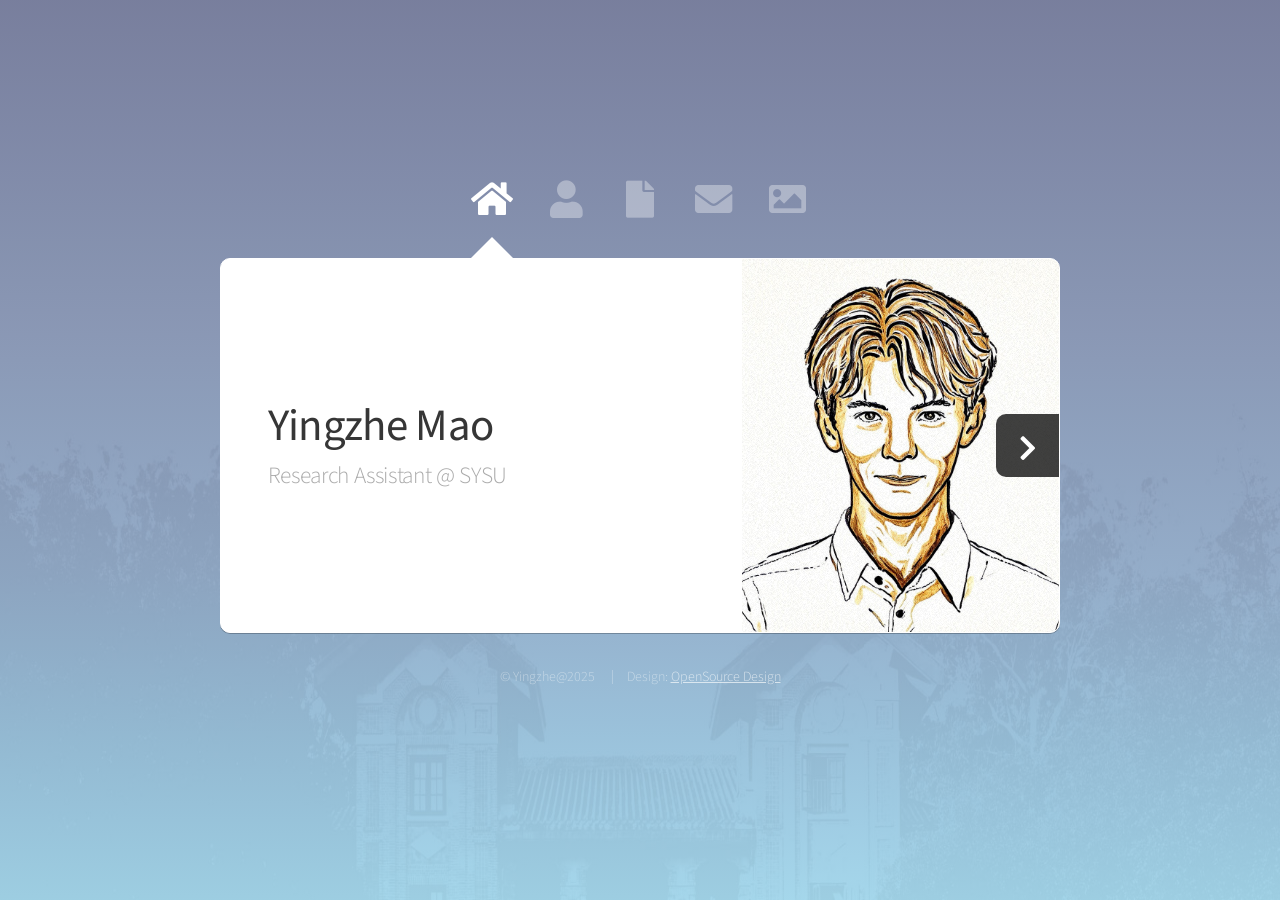
==== commit 104dfa22: "update" ====
--- a/index.html
+++ b/index.html
@@ -27,6 +27,7 @@
 			<a href="#cv" class="icon solid fa-user"><span>About</span></a>
 			<a href="#work" class="icon solid fa-file"><span>Work</span></a>
 			<a href="#contact" class="icon solid fa-envelope"><span>Contact</span></a>
+			<a href="#gallery" class="icon solid fa-image"><span>Gallery</span></a>
 		</nav>
 
 		<!-- Main -->
@@ -162,6 +163,29 @@
 				</form>
 			</article>
 
+			<!-- Image -->
+			<article id="gallery" class="panel">
+				<header>
+					<h2>Gallery</h2>
+				</header>
+				<section>
+				<div class="row">
+					<div class="col-4 col-6">
+						<a href="#" class="image fit"><img src="images/me.jpg" alt=""></a>
+					</div>
+					<div class="col-4 col-6">
+						<a href="#" class="image fit"><img src="images/pic02.jpg" alt=""></a>
+					</div>
+					<div class="col-4 col-6">
+						<a href="#" class="image fit"><img src="images/gallery2.jpg" alt=""></a>
+					</div>
+					<div class="col-4 col-6">
+						<a href="#" class="image fit"><img src="images/gallery3.jpg" alt=""></a>
+					</div>
+				</div>
+				</section>
+			</article>
+
 		</div>
 
 		<!-- Footer -->
--- a/assets/css/main.css
+++ b/assets/css/main.css
@@ -2019,7 +2019,7 @@
     line-height: 2.25em; /* 保持原有的行高，这也将影响框的实际高度 */
 
     /* 5. 可选：设置最小宽度，避免内容过少时框太小 */
-    min-width: 4em; /* 根据需要调整，可以参考原有的5.5em，但要考虑padding */
+    min-width: 5em; /* 根据需要调整，可以参考原有的5.5em，但要考虑padding */
 
     opacity: 0;
     -moz-transition: opacity .25s ease-in-out;
@@ -2143,12 +2143,18 @@
 	overflow: hidden;
 	width: 100%;
 	background: #ffffff;
+	border: #ffffff solid 1px;
+	-moz-border-radius: 10px;
+	-webkit-border-radius: 10px;
+	-ms-border-radius: 10px;
+	border-radius: 10px;
 	box-shadow: 0px 1px 0px 0px rgba(0, 0, 0, 0.25);
 	-moz-transition: min-height 0.5s ease-in-out, max-height 0.5s ease-in-out;
 	-webkit-transition: min-height 0.5s ease-in-out, max-height 0.5s ease-in-out;
 	-ms-transition: min-height 0.5s ease-in-out, max-height 0.5s ease-in-out;
 	transition: min-height 0.5s ease-in-out, max-height 0.5s ease-in-out;
 }
+
 
 #main>.panel {
 	-moz-transition: opacity 0.25s ease-in-out;
@@ -2239,20 +2245,21 @@
 	position: absolute;
 	right: 0;
 	top: 50%;
-	margin-top: -1.375em;
-	width: 2.75em;
-	height: 2.75em;
+	margin-top: -1.125em;
+	width: 2.25em;
+	height: 2.25em;
 	background: #000;
 	background: rgba(0, 0, 0, 0.75);
 	color: #ffffff;
 	text-align: center;
-	line-height: 2.75em;
+	line-height: 2.25em;
 	font-size: 1.5em;
 	z-index: 1;
 	-moz-transition: width .15s ease-in-out, padding-right .15s ease-in-out;
 	-webkit-transition: width .15s ease-in-out, padding-right .15s ease-in-out;
 	-ms-transition: width .15s ease-in-out, padding-right .15s ease-in-out;
 	transition: width .15s ease-in-out, padding-right .15s ease-in-out;
+	border-radius: 10px 0 0 10px;
 }
 
 #main>.panel.intro .pic .arrow:before {
@@ -2267,7 +2274,7 @@
 }
 
 #main>.panel.intro .pic:hover .arrow {
-	width: 3em;
+	width: 2.5em;
 	padding-right: 0.25em;
 }
 
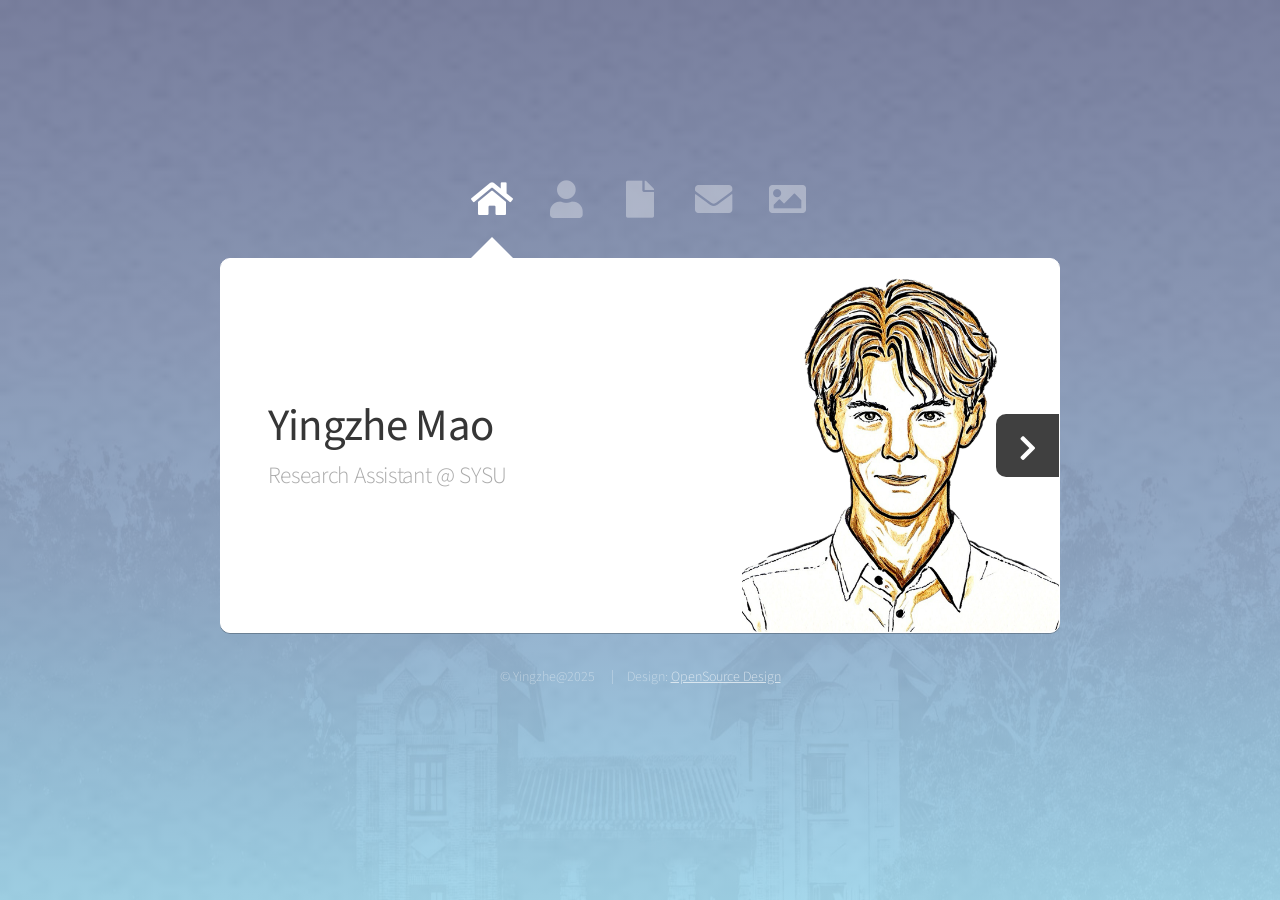
==== commit 31d817c4: "update appearance of homepage pictures and backgrounds" ====
--- a/index.html
+++ b/index.html
@@ -41,7 +41,7 @@
 				</header>
 				<a href="#cv" class="jumplink pic">
 					<span class="arrow icon solid fa-chevron-right"><span>See my Curriculum Vitae</span></span>
-					<img src="images/me.jpg" alt="" />
+					<img src="images/me_nobg.png" alt="" />
 				</a>
 			</article>
 
@@ -56,7 +56,7 @@
 						<dd>Yingzhe Mao</dd>
 
 						<dt>E-Mail</dt>
-						<dd>myzz2003z@gmail.com</dd>
+						<dd>gmail@myzz2003z.com (Please shift the order)</dd>
 
 						<dt>Education Background</dt>
 						<dd>
--- a/assets/css/main.css
+++ b/assets/css/main.css
@@ -1419,6 +1419,7 @@
 		background-image: linear-gradient(to top,
 					rgba(114, 198, 235, 0.6), rgba(105, 180, 222, 0.6), rgba(97, 163, 208, 0.6), rgba(91, 145, 193, 0.6), rgba(86, 128, 178, 0.6), rgba(80, 116, 167, 0.6), rgba(74, 104, 155, 0.6), rgba(69, 92, 144, 0.6), rgba(61, 82, 134, 0.6), rgba(54, 71, 125, 0.6), rgba(47, 61, 115, 0.6), rgba(40, 51, 105, 0.6)
 		),
+		url("images/overlay.png"),
 		url("images/habg.jpg");
 
 	background-repeat: no-repeat, no-repeat;
@@ -2216,7 +2217,7 @@
 	position: absolute;
 	top: 0;
 	left: 0;
-	background: url("images/overlay.png");
+	/* background: url("images/overlay.png"); */
 	width: 100%;
 	height: 100%;
 	z-index: 1;
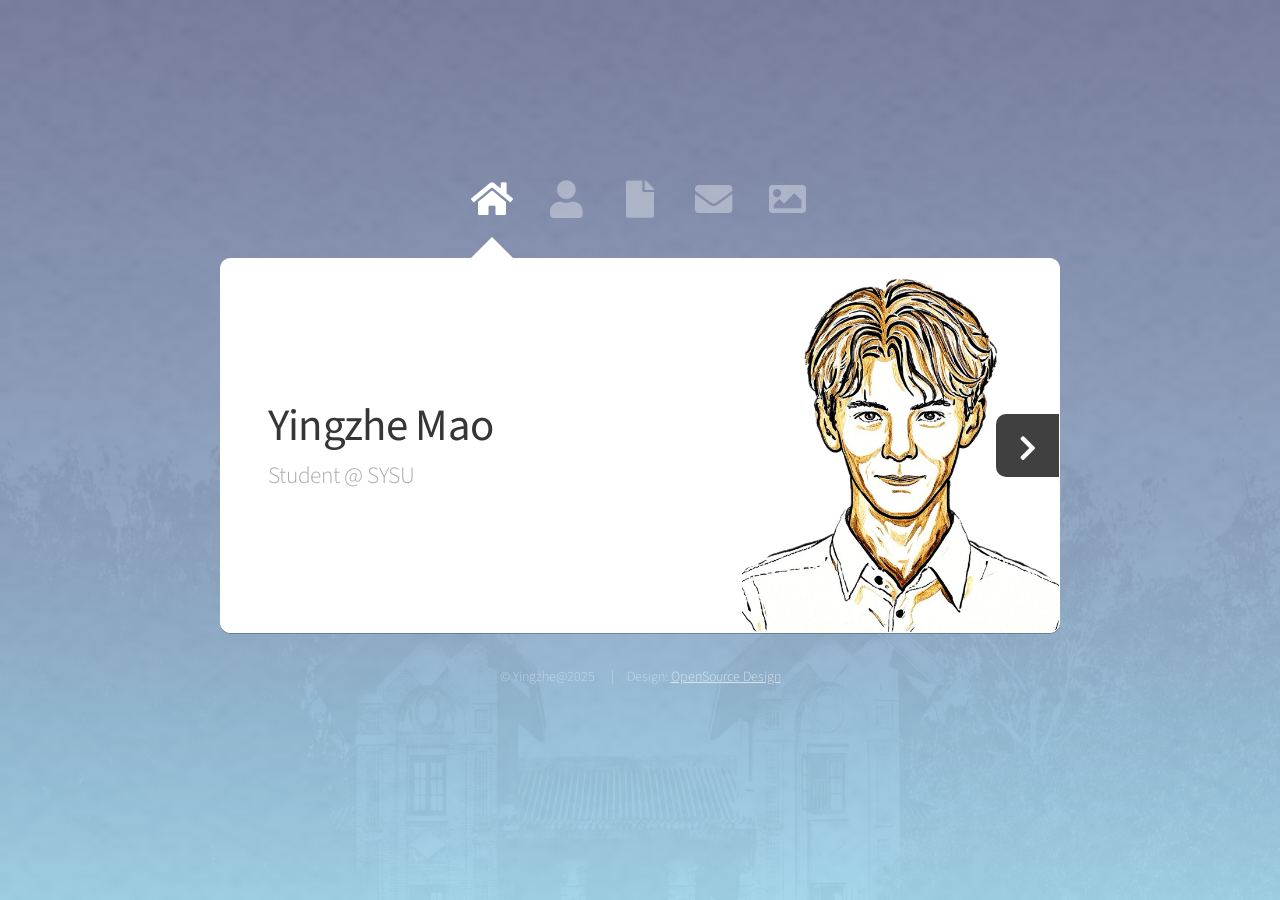
==== commit ab99274a: "reset personal role" ====
--- a/index.html
+++ b/index.html
@@ -37,7 +37,7 @@
 			<article id="home" class="panel intro">
 				<header>
 					<h1>Yingzhe Mao</h1>
-					<p>Research Assistant @ SYSU</p>
+					<p>Student @ SYSU</p>
 				</header>
 				<a href="#cv" class="jumplink pic">
 					<span class="arrow icon solid fa-chevron-right"><span>See my Curriculum Vitae</span></span>
@@ -84,8 +84,8 @@
 							<ul>
 								<li><strong>Programming Languages:</strong> Python, C/C++, Matlab</li>
 								<li><strong>Preferred Framework:</strong> PyTorch</li>
-								<li><strong>Tools:</strong> USRP, STM32</li>
-								<li><strong>Others:</strong> Deep Learning/Reinforcement Learning Algorithms</li>
+								<li><strong>Proficient Tools:</strong> USRP, STM32/Arduino, EDA Tools</li>
+								<li><strong>Other Skills:</strong> Adobe Illustration, Very good at making PPTs/slices😂</li>
 							</ul>
 						</dd>
 
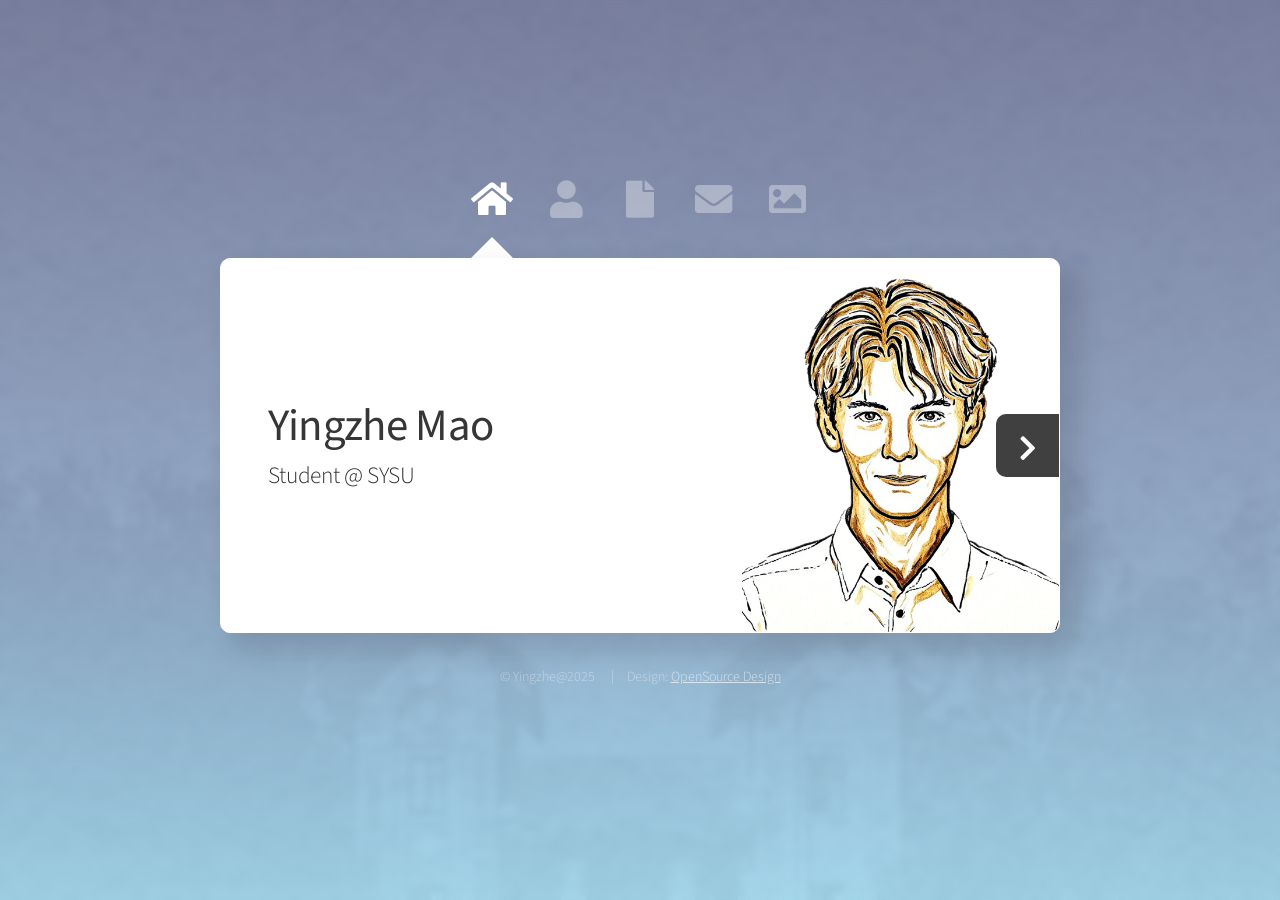
==== commit b82d7ff9: "update css and index.html" ====
--- a/index.html
+++ b/index.html
@@ -47,8 +47,31 @@
 
 			<!-- CV -->
 			<article id="cv" class="panel">
-				<header>
-					<h2>Curriculum Vitae</h2>
+				<header style="display: flex;">
+					<h2 style="width: 49%; text-align: left;">Google Scholar</h2>
+					<h2 style="width: 49%; text-align: right;">ORCID</h2>
+				</header>
+				<div style="display: flex; justify-content: center; width: 100%;">
+
+					<div style="display: flex; justify-content: left; width: 100%;">
+						<div class="button-div" href="https://scholar.google.com.hk/citations?user=MFnCRBUAAAAJ&hl=zh-CN&authuser=1"
+								target="_blank">
+							<a href="https://scholar.google.com.hk/citations?user=MFnCRBUAAAAJ&hl=zh-CN&authuser=1"
+								target="_blank">
+								My Google Scholar
+							</a>
+						</div>
+					</div>
+					<div style="display: flex; justify-content: right; width: 100%;">
+						<div class="button-div" href="https://orcid.org/0009-0005-3576-1074" target="_blank">
+							<a href="https://orcid.org/0009-0005-3576-1074" target="_blank">
+								My ORCID
+							</a>
+						</div>
+					</div>
+				</div>
+				<header>
+					<h2 style="margin-top: 0.5em;">Curriculum Vitae</h2>
 				</header>
 				<div class="cv-table">
 					<dl>
@@ -85,7 +108,8 @@
 								<li><strong>Programming Languages:</strong> Python, C/C++, Matlab</li>
 								<li><strong>Preferred Framework:</strong> PyTorch</li>
 								<li><strong>Proficient Tools:</strong> USRP, STM32/Arduino, EDA Tools</li>
-								<li><strong>Other Skills:</strong> Adobe Illustration, Very good at making PPTs/slices😂</li>
+								<li><strong>Other Skills:</strong> Adobe Illustration, Very good at making PPTs/slices😂
+								</li>
 							</ul>
 						</dd>
 
@@ -114,22 +138,32 @@
 				<header>
 					<h2>Work</h2>
 				</header>
-				<p>
-					My investigations are focused on the intersection of wireless communications and artificial intelligence.
+				<p style="margin-bottom: 0.5em;">
+					My investigations are focused on the intersection of wireless communications and artificial
+					intelligence.
 				</p>
 				<section>
-					<div class="row">
-						<div class="col-4 col-6-medium col-12-small">
-							<a>SwinJSCC-DNN</a>
-							<a href="#" class="image fit"><img src="images/work1.jpg" alt=""></a>
-						</div>
-						<div class="col-4 col-6-medium col-12-small">
-							<a>ChanINR</a>
-							<a href="#" class="image fit"><img src="images/work2.jpg" alt=""></a>
-						</div>
-						<div class="col-4 col-6-medium col-12-small">
-							<a>Auto-encoders in PHY</a>
-							<a href="#" class="image fit"><img src="images/work3.jpg" alt=""></a>
+					<div class="row itembox">
+						<h3>SwinJSCC-DNN</h3>
+						<div class="row itembox left">
+							<a href="#"><img src="images/work1.jpg" alt=""></a>
+						</div>
+						<div class="row itembox right">
+							# Descriptions Here #
+						</div>
+						<h3>ChanINR</h3>
+						<div class="row itembox left">
+							<a href="#"><img src="images/work2.jpg" alt=""></a>
+						</div>
+						<div class="row itembox right">
+							# Descriptions Here #
+						</div>
+						<h3>Auto-encoders in PHY</h3>
+						<div class="row itembox left">
+							<a href="https://ieeexplore.ieee.org/abstract/document/10827715/" target="_blank"><img src="images/work3.jpg" alt=""></a>
+						</div>
+						<div class="row itembox right">
+							# Descriptions Here #
 						</div>
 					</div>
 				</section>
@@ -169,20 +203,20 @@
 					<h2>Gallery</h2>
 				</header>
 				<section>
-				<div class="row">
-					<div class="col-4 col-6">
-						<a href="#" class="image fit"><img src="images/me.jpg" alt=""></a>
-					</div>
-					<div class="col-4 col-6">
-						<a href="#" class="image fit"><img src="images/pic02.jpg" alt=""></a>
-					</div>
-					<div class="col-4 col-6">
-						<a href="#" class="image fit"><img src="images/gallery2.jpg" alt=""></a>
-					</div>
-					<div class="col-4 col-6">
-						<a href="#" class="image fit"><img src="images/gallery3.jpg" alt=""></a>
-					</div>
-				</div>
+					<div class="row">
+						<div class="col-4 col-6">
+							<a href="#" class="image fit"><img src="images/me.jpg" alt=""></a>
+						</div>
+						<div class="col-4 col-6">
+							<a href="#" class="image fit"><img src="images/pic02.jpg" alt=""></a>
+						</div>
+						<div class="col-4 col-6">
+							<a href="#" class="image fit"><img src="images/gallery2.jpg" alt=""></a>
+						</div>
+						<div class="col-4 col-6">
+							<a href="#" class="image fit"><img src="images/gallery3.jpg" alt=""></a>
+						</div>
+					</div>
 				</section>
 			</article>
 
--- a/assets/css/main.css
+++ b/assets/css/main.css
@@ -169,8 +169,61 @@
 	align-items: stretch;
 }
 
+.row.itembox {
+	width: 100%;
+	display: flex;
+	flex-wrap: wrap;
+	box-sizing: border-box;
+	align-items: stretch;
+	justify-content: left;
+	min-height: 7em;
+	margin-top: 0;
+	margin-left: 0;
+	/* padding: 0 1.25em;
+	border-bottom: solid 1px #101191; */
+}
+
+.row.itembox>div {
+	padding: 0 1.25em;
+	border-bottom: dashed 1px #101191;
+}
+
+.row.itembox a {
+	box-sizing: border-box;
+	padding: 0;
+	margin-left: 0;
+}
+
+.row.itembox.left {
+	width: 40%;
+	align-items: center;
+	border: dashed 1px #101191;
+	border-radius: 10px 0 0 10px;
+	padding: 8px;
+}
+
+.row.itembox.right {
+	width: 60%;
+}
+
+.row>h3 {
+	width: 100%;
+	/* min-height: 2.25em; */
+	margin-top: 0.5em;
+	vertical-align: middle;
+	padding: 0 1.25em;
+}
+
 .row>* {
-	box-sizing: border-box;
+	box-sizing: content-box;
+}
+
+.row img {
+	max-width: 100%;
+	height: auto;
+	display: flex;
+	align-items: center;
+	justify-content: center;
 }
 
 .row.gtr-uniform>*> :last-child {
@@ -1408,7 +1461,7 @@
      * 1. 半透明的线性渐变在最上层 (作为遮罩)
      * 2. habg.jpg 在下层 (作为底部背景)
      */
-	 
+
 	/* background-image: linear-gradient(to right top,
 			rgba(118, 227, 244, 0.5),
 			rgba(102, 234, 225, 0.5),
@@ -1416,12 +1469,12 @@
 			rgba(153, 237, 157, 0.5),
 			rgba(198, 233, 121, 0.5)
 		), */
-		background-image: linear-gradient(to top,
-					rgba(114, 198, 235, 0.6), rgba(105, 180, 222, 0.6), rgba(97, 163, 208, 0.6), rgba(91, 145, 193, 0.6), rgba(86, 128, 178, 0.6), rgba(80, 116, 167, 0.6), rgba(74, 104, 155, 0.6), rgba(69, 92, 144, 0.6), rgba(61, 82, 134, 0.6), rgba(54, 71, 125, 0.6), rgba(47, 61, 115, 0.6), rgba(40, 51, 105, 0.6)
-		),
-		url("images/overlay.png"),
-		url("images/habg.jpg");
-
+	background-image: linear-gradient(to top,
+			rgba(114, 198, 235, 0.6), rgba(105, 180, 222, 0.6), rgba(97, 163, 208, 0.6), rgba(91, 145, 193, 0.6), rgba(86, 128, 178, 0.6), rgba(80, 116, 167, 0.6), rgba(74, 104, 155, 0.6), rgba(69, 92, 144, 0.6), rgba(61, 82, 134, 0.6), rgba(54, 71, 125, 0.6), rgba(47, 61, 115, 0.6), rgba(40, 51, 105, 0.6)),
+			url("images/overlay.png"),
+			url("images/habg.jpg");
+			
+	backdrop-filter: blur(3px);
 	background-repeat: no-repeat, no-repeat;
 	background-size: 100% 100%, 100% 100%;
 
@@ -1448,7 +1501,7 @@
 select {
 	font-family: 'Source Sans Pro', sans-serif;
 	font-weight: 300;
-	color: #777777;
+	color: #333333;
 	font-size: 20pt;
 	line-height: 1.75em;
 }
@@ -1690,7 +1743,7 @@
 
 header>p {
 	margin: 0.5em 0 0 0;
-	color: #aaa;
+	color: #323232;
 }
 
 @media screen and (max-width: 736px) {
@@ -2149,7 +2202,7 @@
 	-webkit-border-radius: 10px;
 	-ms-border-radius: 10px;
 	border-radius: 10px;
-	box-shadow: 0px 1px 0px 0px rgba(0, 0, 0, 0.25);
+	box-shadow: 15px 15px 25px 5px rgba(40, 40, 40, 0.15);
 	-moz-transition: min-height 0.5s ease-in-out, max-height 0.5s ease-in-out;
 	-webkit-transition: min-height 0.5s ease-in-out, max-height 0.5s ease-in-out;
 	-ms-transition: min-height 0.5s ease-in-out, max-height 0.5s ease-in-out;
@@ -2463,4 +2516,37 @@
     .cv-table dd:last-child {
         padding-bottom: 0;
     }
+}
+
+/* Custom Button div styles */
+.button-div {
+	font-family: 'PingFang SC', 'Source Han Sans SC', 'Source Han Sans CN', sans-serif;
+	margin-top: -0.5em;
+	margin-bottom: 0.5em;
+	width: 90%;
+	height: 2.5em;
+	/* margin-left: 30%;
+	margin-right: 30%; */
+	display: flex;
+	justify-content: center;
+	align-items: center;
+	background-image: linear-gradient(to top,
+			rgba(80, 116, 167, 0.9), rgba(74, 104, 155, 0.9), rgba(69, 92, 144, 0.9), rgba(61, 82, 134, 0.9), rgba(54, 71, 125, 0.9), rgba(47, 61, 115, 0.9), rgba(40, 51, 105, 0.9));
+	color: #ffffff;
+	text-align: center;
+	border-radius: 15px;
+}
+
+.button-div a {
+	color: #ffffff;
+	text-decoration: none;
+	transition: 0.3s ease-in-out;
+}
+
+.button-div a:hover {
+	background-image: linear-gradient(to right, #f9f0ae, #f9e78d, #fade6a, #fcd344, #ffc800);
+	-webkit-background-clip: text;
+	background-clip: text;
+	color: transparent;
+	font-weight: 600;
 }
